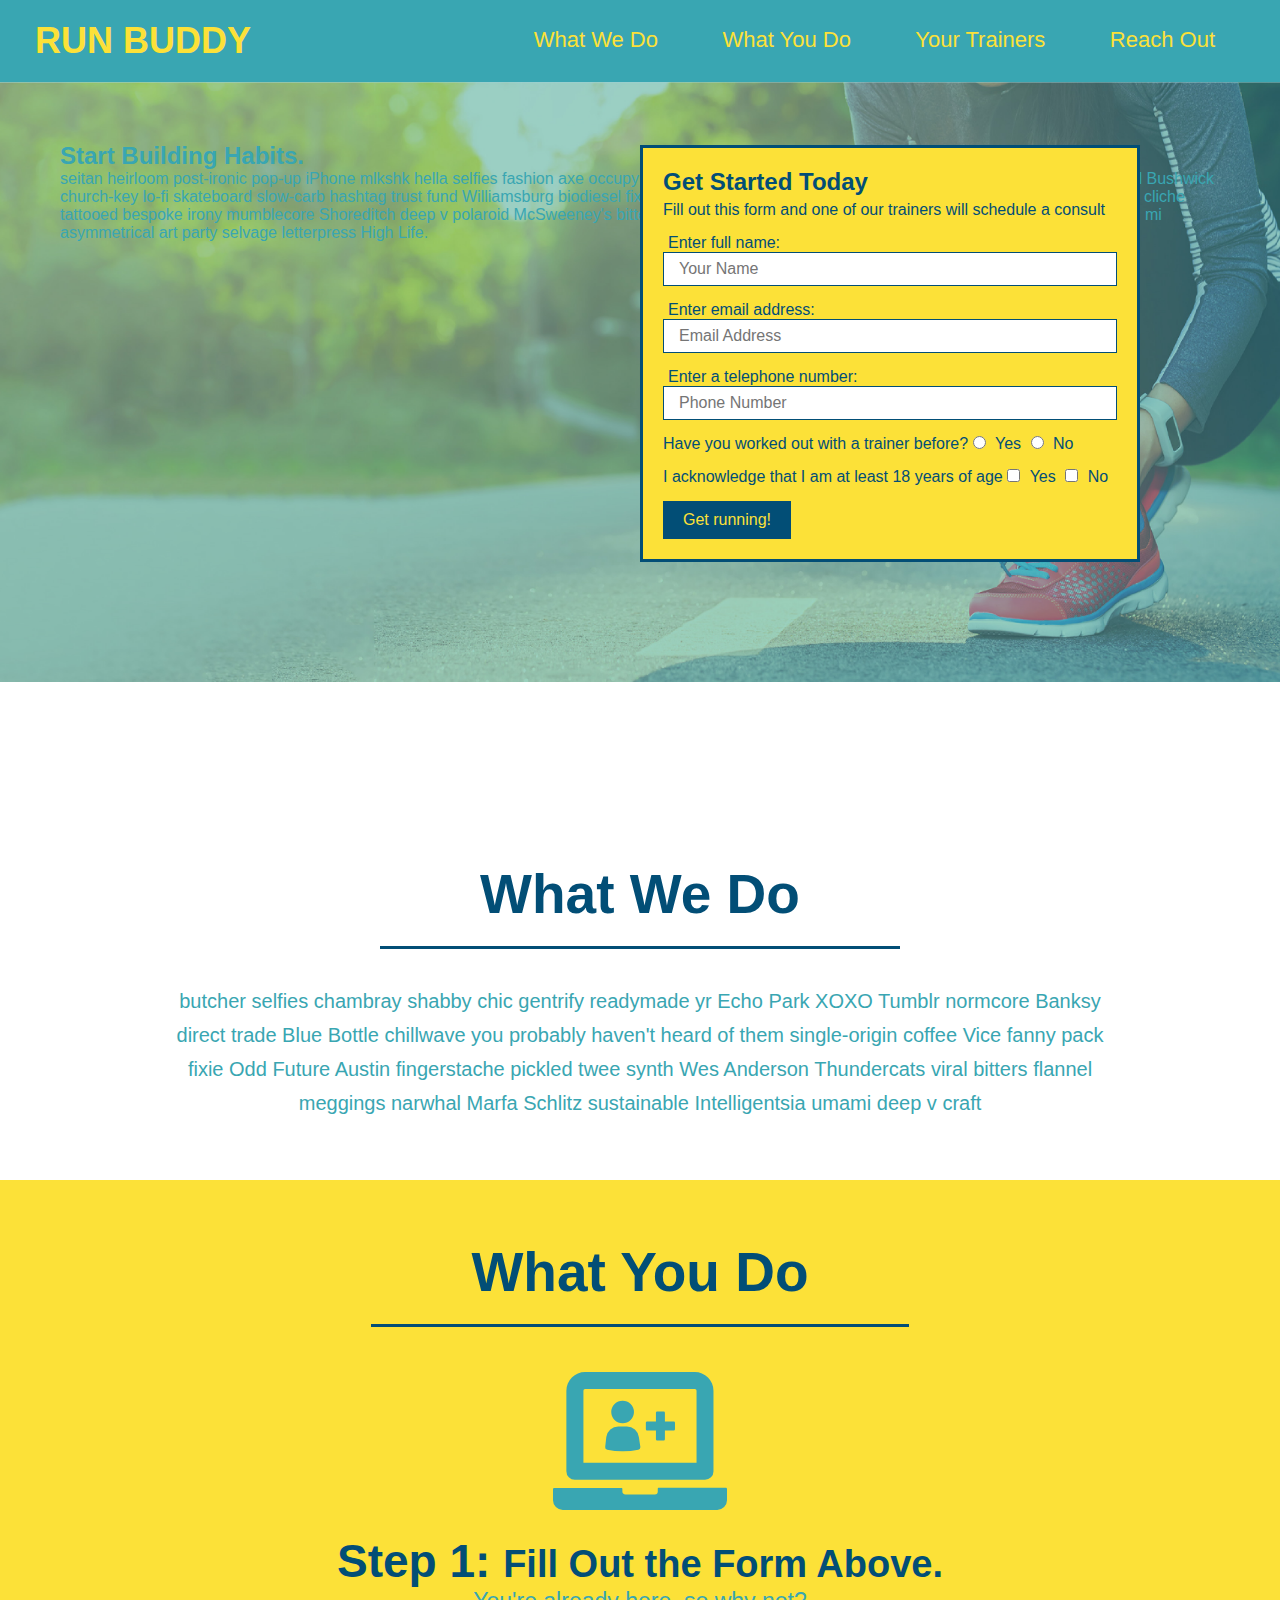
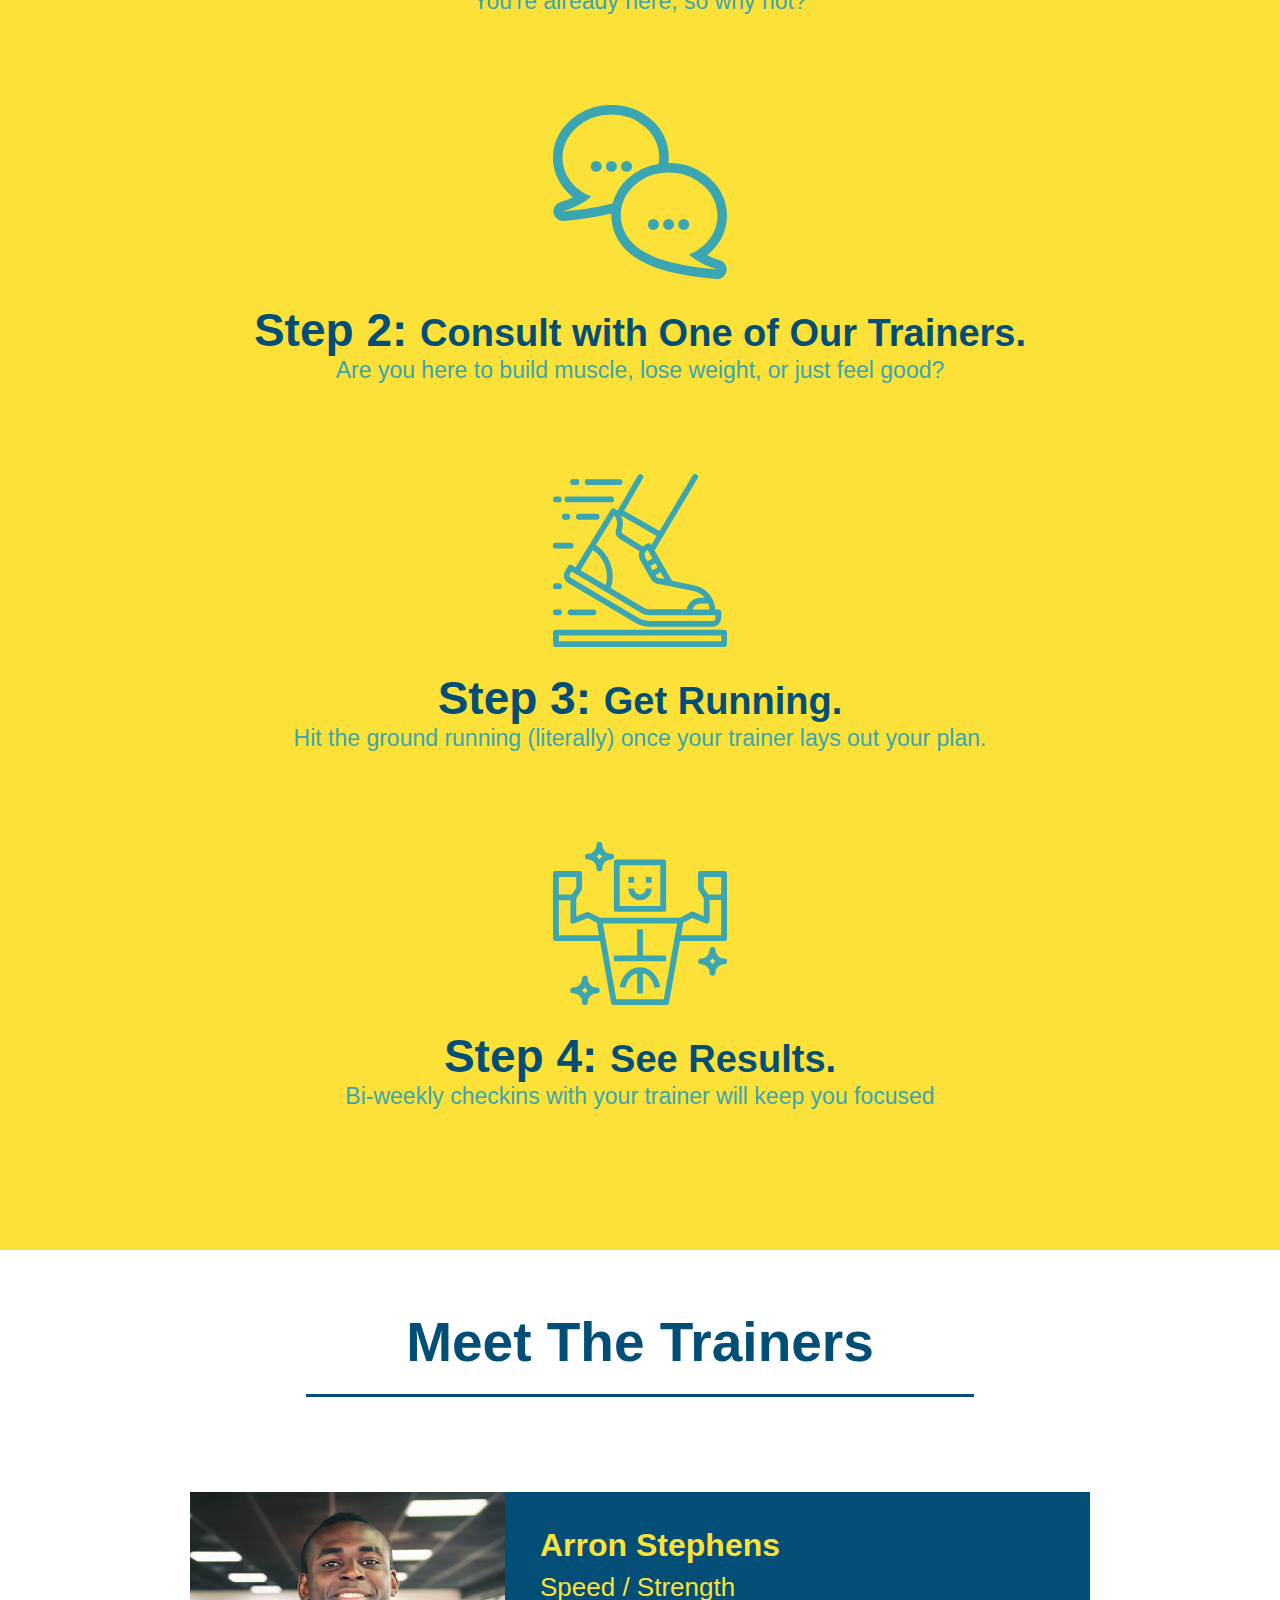
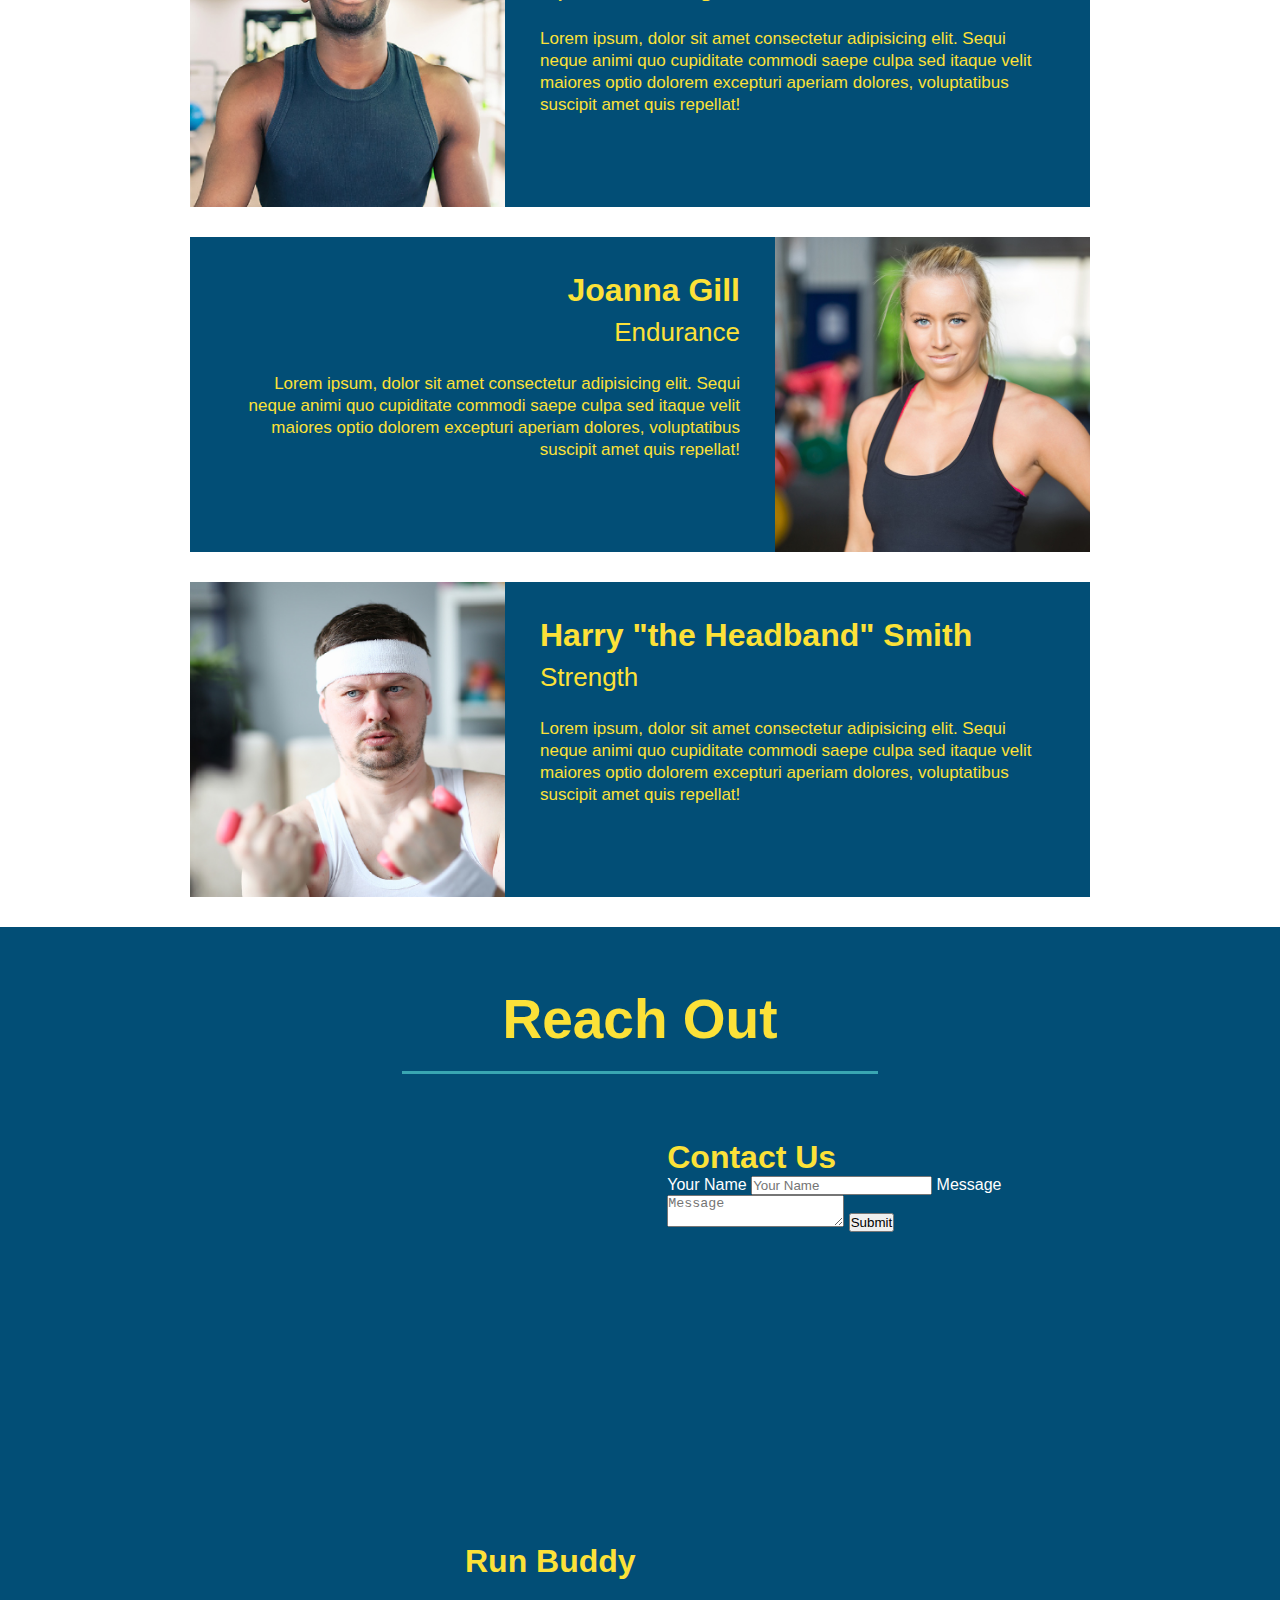
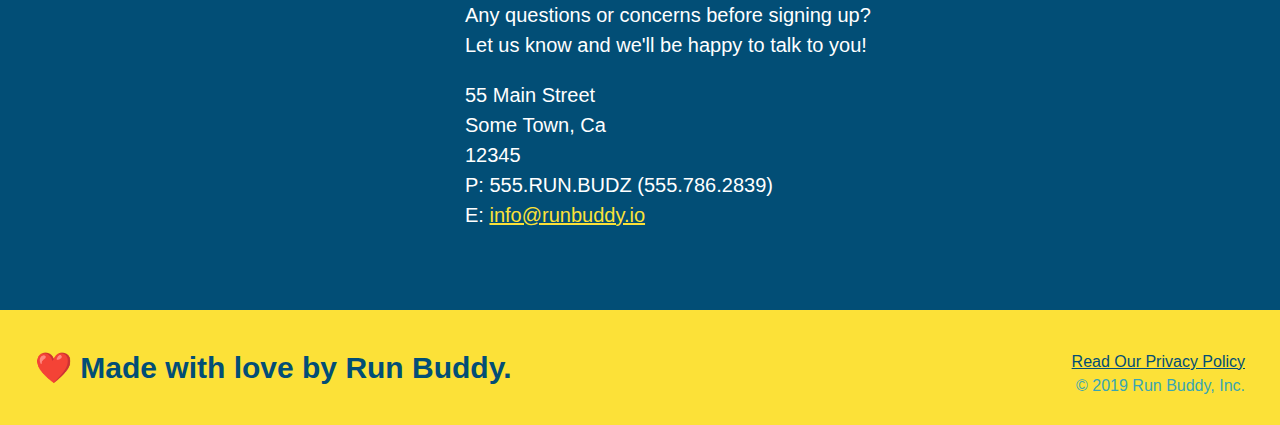
==== index.html @ 93a649d4 "add flexbox to header" ====
<!DOCTYPE html>
<html lang= "en">
    <head>
        <link rel="stylesheet" href="./assets/css/style.css" />
        <meta charset="UTF-8" />
        <title>Run Buddy</title>
    </head>
    <body>
<header>
     <h1>
        <a href="/">RUN BUDDY</a>
    </h1>
    <nav>
        <ul>
            <li>
                <a href="#what-we-do">What We Do</a>
        </li>
        <li>
            <a href="#what-you-do">What You Do</a>
        </li>
        <li>
            <a href="#your-trainers">Your Trainers</a>
        </li>
        <li>
            <a href="#reach-out"> Reach Out</a>
        </li>
    </ul>
 </nav>
</header>
<section class="hero">
  <div class="hero-cta">
    <h2>Start Building Habits.</h2>
    <p>
      seitan heirloom post-ironic pop-up iPhone mlkshk hella selfies fashion axe occupy readymade put a bird on it messenger bag Wes Anderson Schlitz plaid Bushwick church-key lo-fi skateboard slow-carb hashtag trust fund Williamsburg biodiesel fixie farm-to-table 8-bit banjo XOXO Banksy chillwave bicycle rights retro cliche tattooed bespoke irony mumblecore Shoreditch deep v polaroid McSweeney's bitters cray gentrify tofu Marfa you probably haven't heard of them yr banh mi asymmetrical art party selvage letterpress High Life.
    </p>
  </div>
  
    <div class="hero-form">
        <h3> Get Started Today</h3>
        <p> Fill out this form and one of our trainers will schedule a consult</p>
    <form>
        <label for="name">Enter full name:</label>
        <input type="text" placeholder="Your Name" name="name" id="name" class="form-input">

        <label for="email">Enter email address:</label>
        <input type="text" placeholder="Email Address" name="email" id="email" class="form-input">
        
        <label for="phone">Enter a telephone number:</label>
        <input type="text" placeholder="Phone Number" name="phone" id="phone" class="form-input">
        <p>
            Have you worked out with a trainer before?
            <input type="radio" name="trainer-confirm" id="trainer-yes" />
            <label for="trainer-yes">Yes</label>
            <input type="radio" name="trainer-confirm" id="trainer-no" />
            <label for="trainer-no">No</label>
          </p>
          <p>
            I acknowledge that I am at least 18 years of age
            <input type="checkbox" name="years-confirm" id="years-yes" />
            <label for="years-yes">Yes</label>
            <input type="checkbox" name="years-confirm" id="years-no" />
            <label for="years-no">No</label>
          </p>
          <button type="submit">
            Get running!
          </button>
        </form>
      </div>
    </section>


<section>
</section>

<section id="what-we-do" class="intro">
    <h2 class="section-title primary-border">What We Do</h2>
    <p>butcher selfies chambray shabby chic gentrify readymade yr Echo Park XOXO Tumblr normcore Banksy direct trade Blue Bottle chillwave you probably haven't heard of them single-origin coffee Vice fanny pack fixie Odd Future Austin fingerstache pickled twee synth Wes Anderson Thundercats viral bitters flannel meggings narwhal Marfa Schlitz sustainable Intelligentsia umami deep v craft
    </p>
  </section>
  
  <section id="what-you-do" class="steps">
    <h2 class="section-title secondary-border">What You Do</h2>
    <div>
      <img src="./assets/images/step-1.svg" alt="" />
      <h3>Step 1: <span>Fill Out the Form Above.</span></h3>
      <p>You're already here, so why not?</p>
    </div>
  
    <div>
      <img src="./assets/images/step-2.svg" alt="" />
      <h3>Step 2: <span>Consult with One of Our Trainers.</span></h3>
      <p>Are you here to build muscle, lose weight, or just feel good?</p>
    </div>
  
    <div>
      <img src="./assets/images/step-3.svg" alt="" />
      <h3>Step 3: <span>Get Running.</span></h3>
      <p>Hit the ground running (literally) once your trainer lays out your plan.</p>
    </div>
  
    <div>
      <img src="./assets/images/step-4.svg" alt="" />
      <h3>Step 4: <span>See Results.</span></h3>
      <p>Bi-weekly checkins with your trainer will keep you focused</p>
    </div>
  </section>

  <section id="your-trainers" class="trainers">
    <h2 class="section-title primary-border">
         Meet The Trainers
    </h2>
</section>

<article class="trainer">
    <img src="./assets/images/trainer-1.jpg" alt="Arron Stephens in his workout clothes, ready to pump iron" />
    <div class="trainer-bio text-left">
      <h3>Arron Stephens</h3>
      <h4>Speed / Strength</h4>
      <p>Lorem ipsum, dolor sit amet consectetur adipisicing elit. Sequi neque animi quo cupiditate commodi saepe culpa sed itaque velit maiores optio dolorem excepturi aperiam dolores, voluptatibus suscipit amet quis repellat!</p>
    </div>
  </article>

  <article class="trainer">
    <div class="trainer-bio text-right">
      <h3>Joanna Gill</h3>
      <h4>Endurance</h4>
      <p>
        Lorem ipsum, dolor sit amet consectetur adipisicing elit. Sequi neque animi quo cupiditate commodi saepe culpa sed
        itaque velit maiores optio dolorem excepturi aperiam dolores, voluptatibus suscipit amet quis repellat!
      </p>
    </div>
    <img src="./assets/images/trainer-2.jpg" alt="Joanna Gill cooling off after a workout" />
  </article>
  
  <article class="trainer">
    <img src="./assets/images/trainer-3.jpg" alt="Harry Smith wearing a headband and lifting comically small pink weights" />
    <div class="trainer-bio text-left">
      <h3>Harry "the Headband" Smith</h3>
      <h4>Strength</h4>
      <p>
        Lorem ipsum, dolor sit amet consectetur adipisicing elit. Sequi neque animi quo cupiditate commodi saepe culpa sed
        itaque velit maiores optio dolorem excepturi aperiam dolores, voluptatibus suscipit amet quis repellat!
      </p>
    </div>
  </article>

<section id="reach-out" class="contact">
  <h2 class="section-title secondary-border">Reach Out</h2>
  <div class="contact-info">
      <iframe src="https://www.google.com/maps/embed?pb=!1m18!1m12!1m3!1d3224.0740242248753!2d-86.65486668527544!3d36.09168351496026!2m3!1f0!2f0!3f0!3m2!1i1024!2i768!4f13.1!3m3!1m2!1s0x88646c2e762693a3%3A0xc746b5ff20145640!2s105%20British%20Woods%20Dr%2C%20Nashville%2C%20TN%2037217!5e0!3m2!1sen!2sus!4v1644366404662!5m2!1sen!2sus" 
      style="border:0;" 
      allowfullscreen=""
      loading="lazy">>
      </iframe>

      <div class="contact-form">
        <h3>Contact Us</h3>
        <form>
           <label for="contact-name">Your Name</label>
           <input type="text" id="contact-name" placeholder="Your Name" />
      
           <label for="contact-message">Message</label>
           <textarea id="contact-message" placeholder="Message"></textarea>
      
           <button type="submit">Submit</button>
          </form>
      </div>
   
    <div>
      <h3>Run Buddy</h3>
      <p>
        Any questions or concerns before signing up?
        <br />
        Let us know and we'll be happy to talk to you!
      </p>
      <address>
        55 Main Street <br/>
        Some Town, Ca <br/>
        12345<br />
        P: 555.RUN.BUDZ (555.786.2839)<br/>
        E: <a href="mailto:info@runbuddy.io">info@runbuddy.io</a>
      </address>
    </div>
    </div>
</section>

<footer> 
    <h2>❤️ Made with love by Run Buddy. </h2>
        <div>
        <a href="#./privacy-policy.html">Read Our Privacy Policy</a><br />
        &copy; 2019 Run Buddy, Inc.
      </div>
</footer>
</html>
---- assets/css/style.css ----
* {
    margin: 0; 
    padding: 0; 
    box-sizing: border-box; 
}

header {
    padding: 20px 35px; 
    background-color: #39a6b2;
    display: flex;
    justify-content: space-between;
    flex-wrap: wrap;
}

header h1 {
    font-weight: bold;
    margin: 0;
    font-size: 36px;
    color: #fce138;
  }


header a {
    text-decoration: none; 
    color: #fce138;
}

header nav {
   margin: 7px 0;
}

header nav ul li {
    display: inline; 
}

header nav ul li a {
    margin: 0 30px;
    font-weight: lighter; 
    font-size: 22px; 
}

body {
    color: #39a6b2; 
    font-family: Helvetica, Arial, sans-serif;
}

footer {
    background: #fce138; 
    width: 100%; 
    padding: 40px 35px; 
}

footer h2 {
    display: inline; 
    color: #024e76; 
    font-size: 30px; 
    margin: 0;
}

footer div {
    float: right; 
    line-height: 1.5; 
    text-align: right; 
}

footer a {
    color: #024e76; 
}

section {
    padding: 60px;
  }

  .hero {
    background-image: url("../images/hero-bg.jpeg");
    height: 600px;
    background-size: cover;
    background-position: center;
    position: relative;
  }
  

  .hero-form {
    border: 3px solid #024e76;
    background-color: #fce138;
    padding: 20px;
    width: 500px;
    color: #024e76;
    position: absolute;
    bottom: 120px;
    right: 140px;
  }

  .hero-form h3 {
    font-size: 24px;
    margin: 0;
  }
  
  .hero-form p {
    margin: 5px 0 15px 0;
  }
  
  .form-input {
    border: 1px solid #024e76;
    display: block;
    padding: 7px 15px;
    font-size: 16px;
    color: #024e76;
    width: 100%;
    margin-bottom: 15px;
  }

  .hero-form label {
    margin: 0 5px;
  }

  .hero-form button {
    color: #fce138;
    background-color: #024e76;
    border: none;
    padding: 10px 20px;
    font-size: 16px;
  }

  .intro {
    text-align: center;
  }

  .intro p {
    line-height: 1.7;
    color: #39a6b2;
    width: 80%;
    font-size: 20px;
    margin: 0 auto;
  }

  .steps {
    text-align: center;
    background: #fce138;
  }

  
  .primary-border {
    border-color: #fce138;
  }
  
  .contact .secondary-border {
    border-color: #39a6b2;
  }

  .steps div {
    margin-bottom: 80px;
  }
  
  .steps img {
    width: 15%;
    margin: 10px 0;
  }
  
  .steps h3 {
    color: #024e76;
    font-size: 46px;
    margin-top: 10px;
  }
  
  .steps p {
    color: #39a6b2;
    font-size: 23px;
  }

  .steps span {
    font-size: 38px;
  }

  .trainers {
    text-align: center;
  }
  
  .trainer {
    width: 900px;
    margin: 0 auto 30px auto;
    background: #024e76;
    color: #fce138;
    text-align: center; 
    overflow: auto; 
  }  

  .trainer img {
    width: 35%;
    float: left;
    overflow: auto; 
  }
  
  .trainer-bio {
    padding: 35px;
    float: left;
    width: 65%;
    overflow: auto; 
  }
  .text-left {
    text-align: left;
  }
  
  .text-right {
    text-align: right;
  }
  .trainer-bio h3 {
    font-size: 32px;
    margin-bottom: 8px;
  }
  
  .trainer-bio h4 {
    font-weight: lighter;
    font-size: 26px;
    margin-bottom: 25px;
  }
  
  .trainer-bio p {
    font-size: 17px;
    line-height: 1.3;
  }

  .section-title {
    font-size: 55px;
    display: inline-block;
    padding: 0 100px 20px 100px;
    border-bottom: 3px solid;
    margin-bottom: 35px;
    color: #024e76;
  }

  .contact {
    text-align: center;
    background: #024e76;
  }
  .contact h2 {
    color: #fce138;
  }

  .contact-info iframe {
    width: 400px; 
    height: 400px; 
  }

  .contact-info div {
    width: 410px;
    display: inline-block;
    vertical-align: top;
    text-align: left;
    margin: 30px 0 0 60px;
    color: white;
  }

  .contact-info h3 {
    color: #fce138;
    font-size: 32px;
  }
  
  .contact-info p, .contact-info address {
    margin: 20px 0;
    line-height: 1.5;
    font-size: 20px;
    font-style: normal;
  }
  .contact-info a {
    color: #fce138;
  }
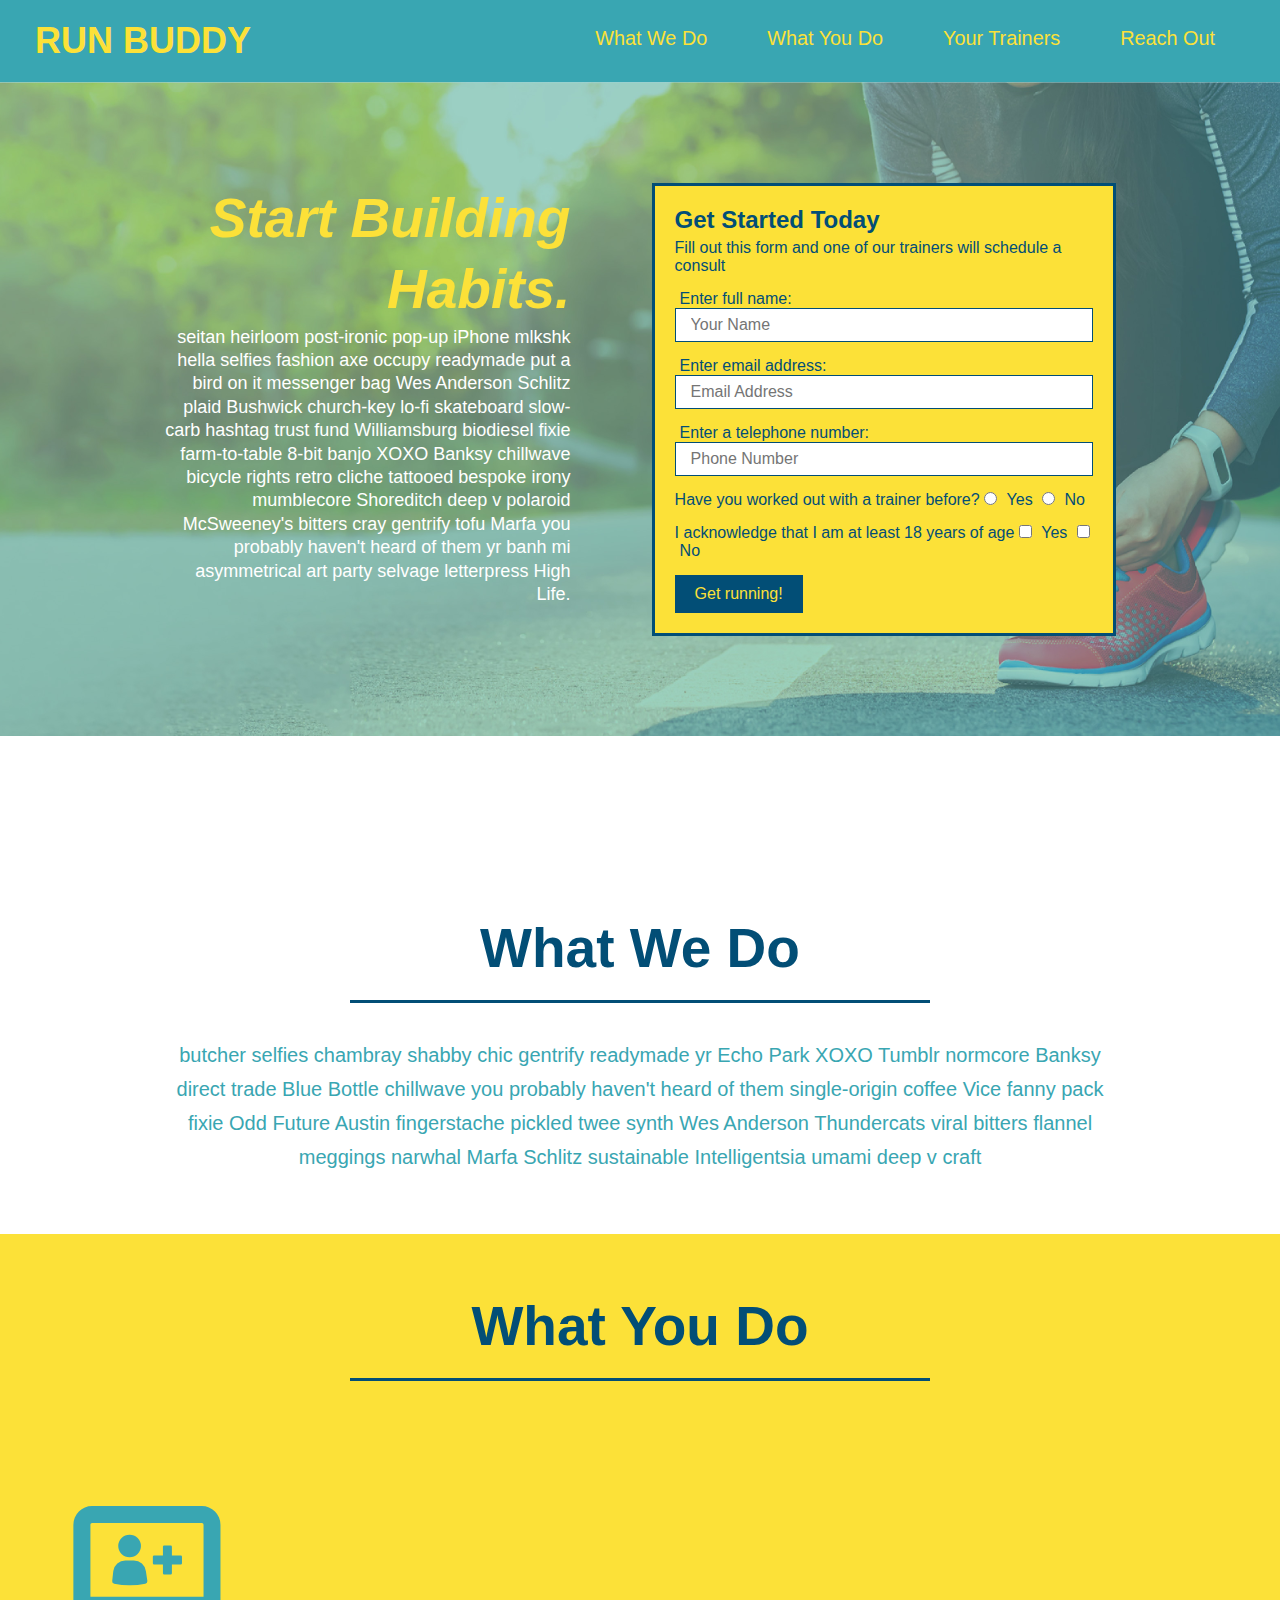
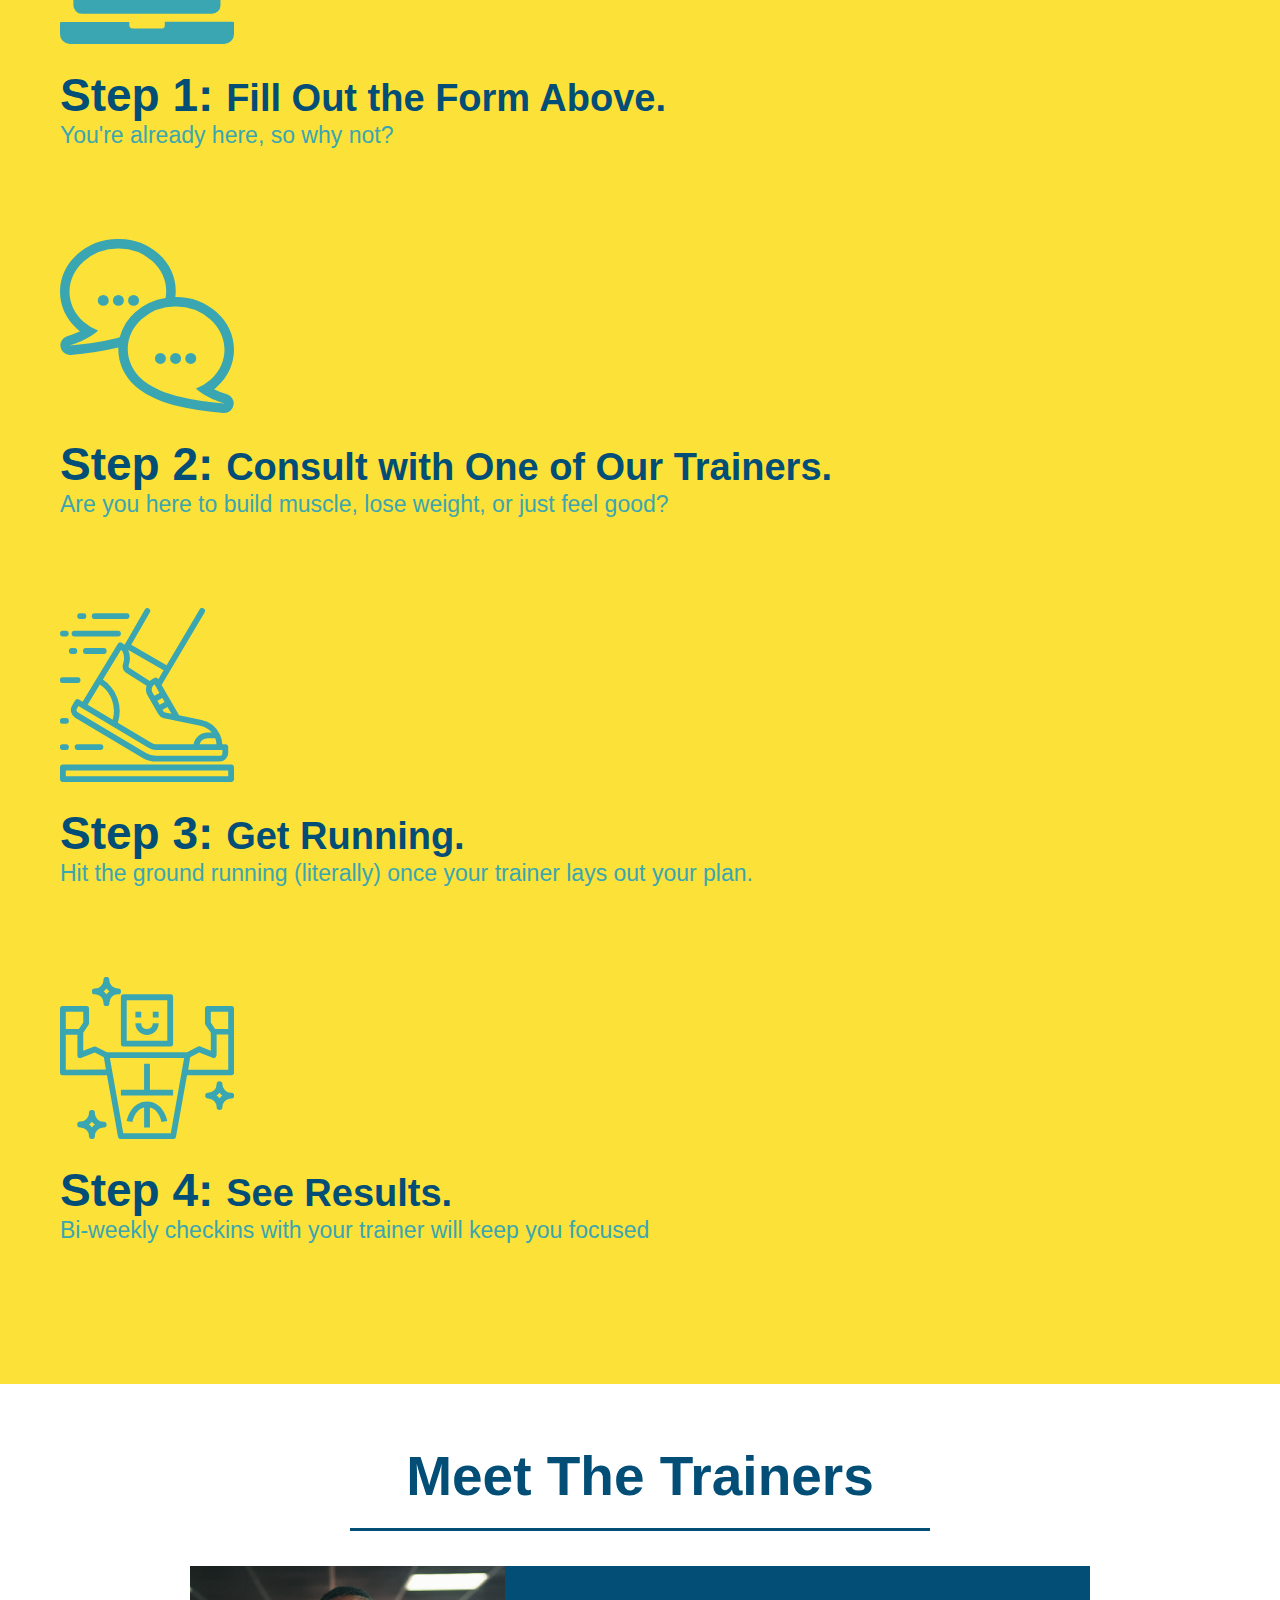
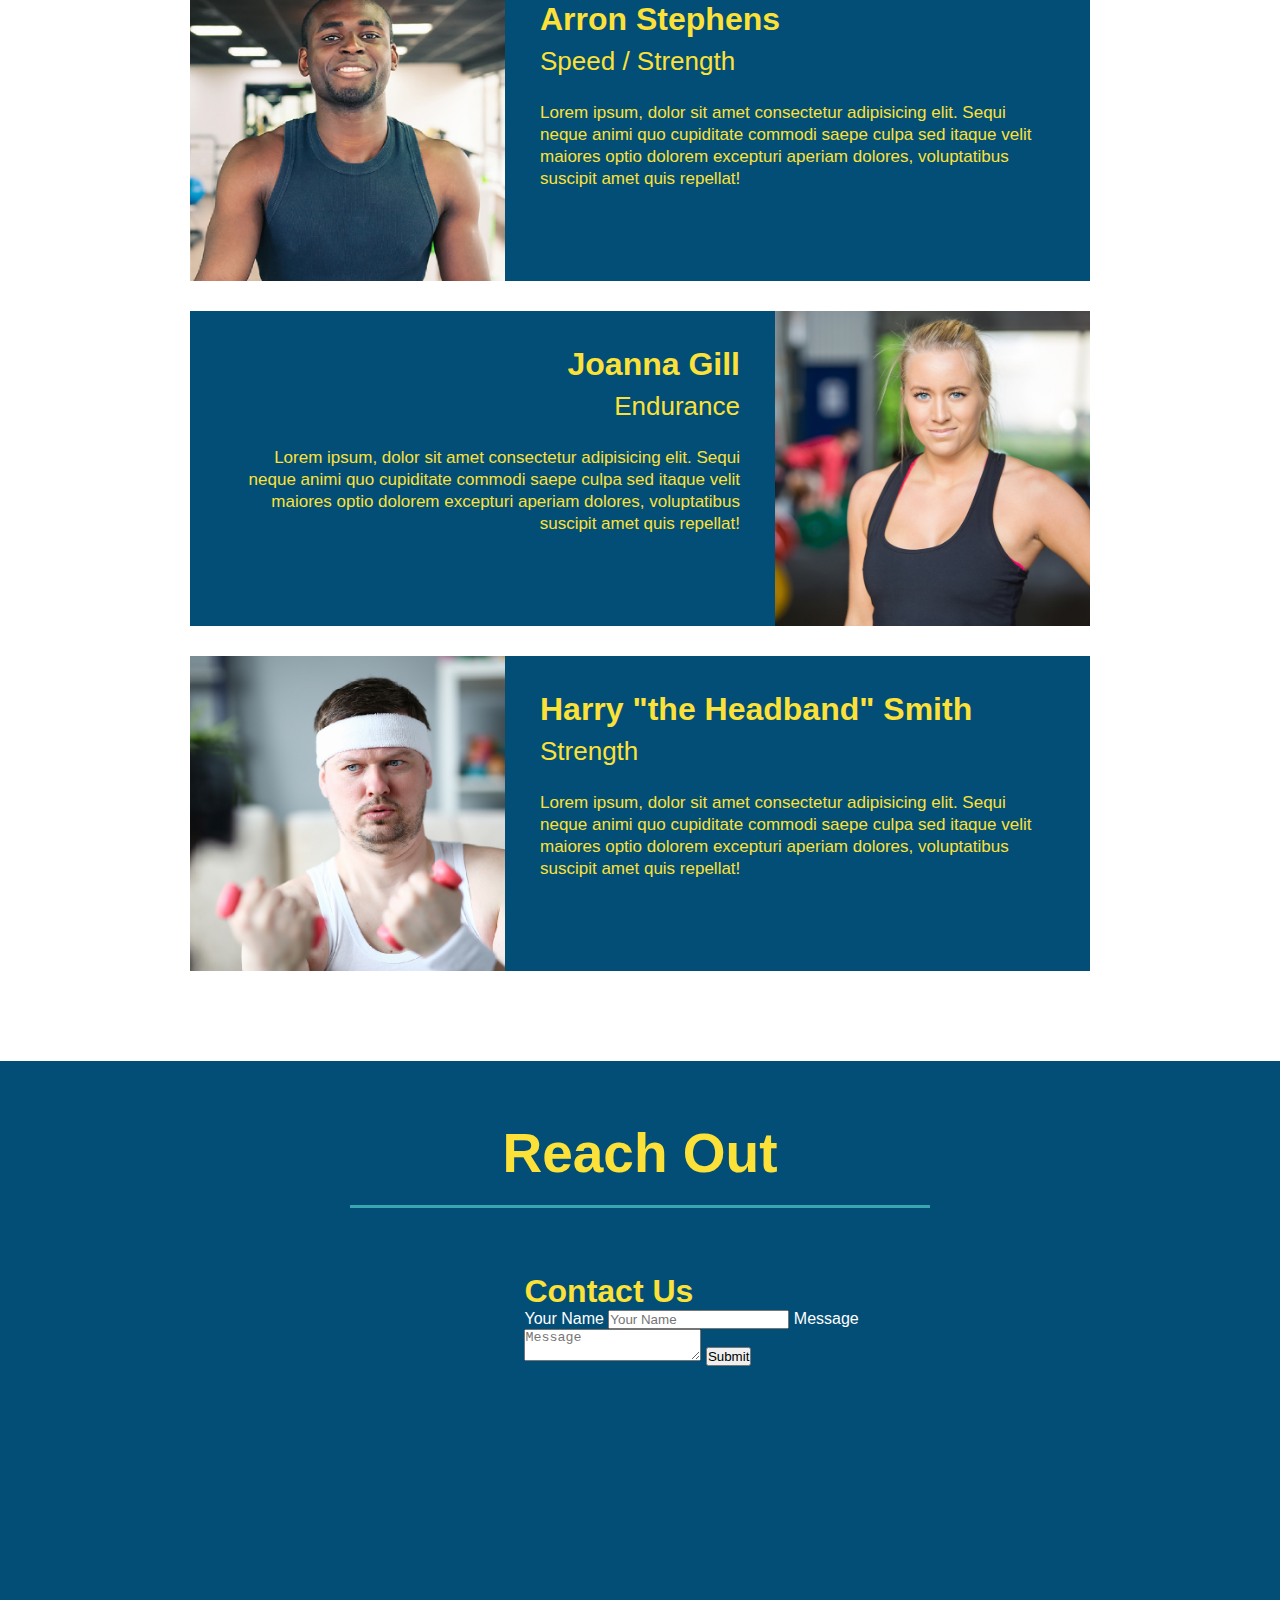
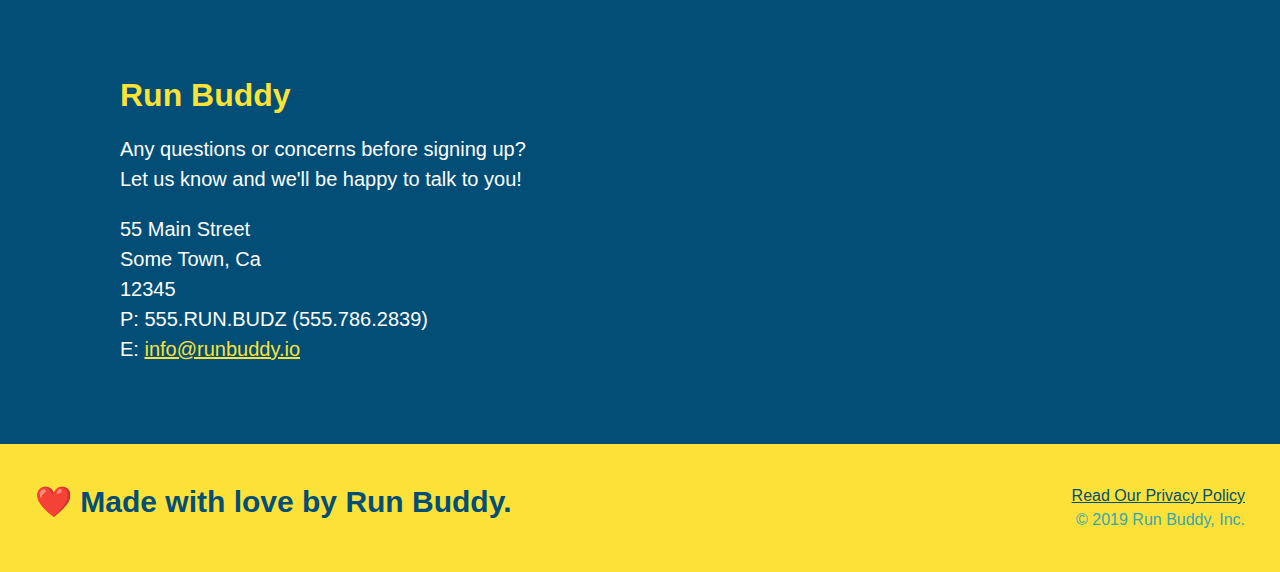
==== commit 9dd39ce0: "centered titles" ====
--- a/index.html
+++ b/index.html
@@ -73,13 +73,22 @@
 </section>
 
 <section id="what-we-do" class="intro">
+  <div class="flex-row">
     <h2 class="section-title primary-border">What We Do</h2>
-    <p>butcher selfies chambray shabby chic gentrify readymade yr Echo Park XOXO Tumblr normcore Banksy direct trade Blue Bottle chillwave you probably haven't heard of them single-origin coffee Vice fanny pack fixie Odd Future Austin fingerstache pickled twee synth Wes Anderson Thundercats viral bitters flannel meggings narwhal Marfa Schlitz sustainable Intelligentsia umami deep v craft
-    </p>
-  </section>
+  </div>
+
+    <div class="flex-row">
+      <p>
+        butcher selfies chambray shabby chic gentrify readymade yr Echo Park XOXO Tumblr normcore Banksy direct trade Blue Bottle chillwave you probably haven't heard of them single-origin coffee Vice fanny pack fixie Odd Future Austin fingerstache pickled twee synth Wes Anderson Thundercats viral bitters flannel meggings narwhal Marfa Schlitz sustainable Intelligentsia umami deep v craft
+      </p>
+    </div>
+</section>
   
   <section id="what-you-do" class="steps">
+    <div class="flex-row">
     <h2 class="section-title secondary-border">What You Do</h2>
+    </div>
+
     <div>
       <img src="./assets/images/step-1.svg" alt="" />
       <h3>Step 1: <span>Fill Out the Form Above.</span></h3>
@@ -106,53 +115,59 @@
   </section>
 
   <section id="your-trainers" class="trainers">
+    <div class="flex-row">
     <h2 class="section-title primary-border">
          Meet The Trainers
-    </h2>
-</section>
-
-<article class="trainer">
-    <img src="./assets/images/trainer-1.jpg" alt="Arron Stephens in his workout clothes, ready to pump iron" />
-    <div class="trainer-bio text-left">
-      <h3>Arron Stephens</h3>
-      <h4>Speed / Strength</h4>
-      <p>Lorem ipsum, dolor sit amet consectetur adipisicing elit. Sequi neque animi quo cupiditate commodi saepe culpa sed itaque velit maiores optio dolorem excepturi aperiam dolores, voluptatibus suscipit amet quis repellat!</p>
-    </div>
-  </article>
+      </h2>
+  </div>
+
 
   <article class="trainer">
-    <div class="trainer-bio text-right">
-      <h3>Joanna Gill</h3>
-      <h4>Endurance</h4>
-      <p>
-        Lorem ipsum, dolor sit amet consectetur adipisicing elit. Sequi neque animi quo cupiditate commodi saepe culpa sed
-        itaque velit maiores optio dolorem excepturi aperiam dolores, voluptatibus suscipit amet quis repellat!
-      </p>
-    </div>
-    <img src="./assets/images/trainer-2.jpg" alt="Joanna Gill cooling off after a workout" />
-  </article>
-  
-  <article class="trainer">
-    <img src="./assets/images/trainer-3.jpg" alt="Harry Smith wearing a headband and lifting comically small pink weights" />
-    <div class="trainer-bio text-left">
-      <h3>Harry "the Headband" Smith</h3>
-      <h4>Strength</h4>
-      <p>
-        Lorem ipsum, dolor sit amet consectetur adipisicing elit. Sequi neque animi quo cupiditate commodi saepe culpa sed
-        itaque velit maiores optio dolorem excepturi aperiam dolores, voluptatibus suscipit amet quis repellat!
-      </p>
-    </div>
-  </article>
+      <img src="./assets/images/trainer-1.jpg" alt="Arron Stephens in his workout clothes, ready to pump iron" />
+      <div class="trainer-bio text-left">
+        <h3>Arron Stephens</h3>
+        <h4>Speed / Strength</h4>
+        <p>Lorem ipsum, dolor sit amet consectetur adipisicing elit. Sequi neque animi quo cupiditate commodi saepe culpa sed itaque velit maiores optio dolorem excepturi aperiam dolores, voluptatibus suscipit amet quis repellat!</p>
+      </div>
+    </article>
+
+    <article class="trainer">
+      <div class="trainer-bio text-right">
+        <h3>Joanna Gill</h3>
+        <h4>Endurance</h4>
+        <p>
+          Lorem ipsum, dolor sit amet consectetur adipisicing elit. Sequi neque animi quo cupiditate commodi saepe culpa sed
+          itaque velit maiores optio dolorem excepturi aperiam dolores, voluptatibus suscipit amet quis repellat!
+        </p>
+      </div>
+      <img src="./assets/images/trainer-2.jpg" alt="Joanna Gill cooling off after a workout" />
+    </article>
+  
+    <article class="trainer">
+      <img src="./assets/images/trainer-3.jpg" alt="Harry Smith wearing a headband and lifting comically small pink weights" />
+      <div class="trainer-bio text-left">
+        <h3>Harry "the Headband" Smith</h3>
+        <h4>Strength</h4>
+        <p>
+          Lorem ipsum, dolor sit amet consectetur adipisicing elit. Sequi neque animi quo cupiditate commodi saepe culpa sed
+          itaque velit maiores optio dolorem excepturi aperiam dolores, voluptatibus suscipit amet quis repellat!
+        </p>
+      </div>
+      </article>
+  </section>
 
 <section id="reach-out" class="contact">
-  <h2 class="section-title secondary-border">Reach Out</h2>
-  <div class="contact-info">
-      <iframe src="https://www.google.com/maps/embed?pb=!1m18!1m12!1m3!1d3224.0740242248753!2d-86.65486668527544!3d36.09168351496026!2m3!1f0!2f0!3f0!3m2!1i1024!2i768!4f13.1!3m3!1m2!1s0x88646c2e762693a3%3A0xc746b5ff20145640!2s105%20British%20Woods%20Dr%2C%20Nashville%2C%20TN%2037217!5e0!3m2!1sen!2sus!4v1644366404662!5m2!1sen!2sus" 
-      style="border:0;" 
-      allowfullscreen=""
-      loading="lazy">>
-      </iframe>
-
+  <div class="flex-row">
+      <h2 class="section-title secondary-border">Reach Out</h2>
+  </div>
+
+      <div class="contact-info">
+        <iframe src="https://www.google.com/maps/embed?pb=!1m18!1m12!1m3!1d3224.0740242248753!2d-86.65486668527544!3d36.09168351496026!2m3!1f0!2f0!3f0!3m2!1i1024!2i768!4f13.1!3m3!1m2!1s0x88646c2e762693a3%3A0xc746b5ff20145640!2s105%20British%20Woods%20Dr%2C%20Nashville%2C%20TN%2037217!5e0!3m2!1sen!2sus!4v1644366404662!5m2!1sen!2sus" 
+        style="border:0;" 
+        allowfullscreen=""
+        loading="lazy">>
+        </iframe>
+  
       <div class="contact-form">
         <h3>Contact Us</h3>
         <form>
--- a/assets/css/style.css
+++ b/assets/css/style.css
@@ -2,6 +2,10 @@
     margin: 0; 
     padding: 0; 
     box-sizing: border-box; 
+}
+
+.flex-row {
+  display: flex;
 }
 
 header {
@@ -29,14 +33,22 @@
    margin: 7px 0;
 }
 
+  header nav ul {
+    display: flex;
+    flex-wrap: wrap;
+    justify-content: space-between;
+    align-items: center;
+    list-style: none;
+  }
+
 header nav ul li {
     display: inline; 
 }
 
 header nav ul li a {
     margin: 0 30px;
-    font-weight: lighter; 
-    font-size: 22px; 
+    font-weight: lighter;
+    font-size: 1.55vw;
 }
 
 body {
@@ -48,17 +60,18 @@
     background: #fce138; 
     width: 100%; 
     padding: 40px 35px; 
+    display: flex; 
+    justify-content: space-between;
+    flex-wrap: wrap;
 }
 
 footer h2 {
-    display: inline; 
     color: #024e76; 
     font-size: 30px; 
     margin: 0;
 }
 
 footer div {
-    float: right; 
     line-height: 1.5; 
     text-align: right; 
 }
@@ -73,10 +86,11 @@
 
   .hero {
     background-image: url("../images/hero-bg.jpeg");
-    height: 600px;
     background-size: cover;
     background-position: center;
-    position: relative;
+    display: flex; 
+    justify-content: center; 
+    flex-wrap: wrap; 
   }
   
 
@@ -84,11 +98,9 @@
     border: 3px solid #024e76;
     background-color: #fce138;
     padding: 20px;
-    width: 500px;
-    color: #024e76;
-    position: absolute;
-    bottom: 120px;
-    right: 140px;
+    color: #024e76;
+    width: 40%; 
+    margin: 3.5%; 
   }
 
   .hero-form h3 {
@@ -99,6 +111,22 @@
   .hero-form p {
     margin: 5px 0 15px 0;
   }
+
+  .hero-cta {
+    width: 35%;
+    text-align: right;
+    margin: 3.5%;
+    color: #fff;
+    font-size: 18px;
+    line-height: 1.3;
+  }
+
+  .hero-cta h2 {
+    font-style: italic;
+    font-size: 55px;
+    color: #fce138;
+  }
+
   
   .form-input {
     border: 1px solid #024e76;
@@ -120,10 +148,6 @@
     border: none;
     padding: 10px 20px;
     font-size: 16px;
-  }
-
-  .intro {
-    text-align: center;
   }
 
   .intro p {
@@ -132,10 +156,10 @@
     width: 80%;
     font-size: 20px;
     margin: 0 auto;
+    text-align: center; 
   }
 
   .steps {
-    text-align: center;
     background: #fce138;
   }
 
@@ -173,7 +197,6 @@
   }
 
   .trainers {
-    text-align: center;
   }
   
   .trainer {
@@ -222,17 +245,18 @@
 
   .section-title {
     font-size: 55px;
-    display: inline-block;
-    padding: 0 100px 20px 100px;
     border-bottom: 3px solid;
-    margin-bottom: 35px;
-    color: #024e76;
+    color: #024e76;
+    padding-bottom: 20px; 
+    text-align: center; 
+    margin: 0 auto 35px auto; 
+    width: 50%; 
   }
 
   .contact {
-    text-align: center;
     background: #024e76;
   }
+
   .contact h2 {
     color: #fce138;
   }
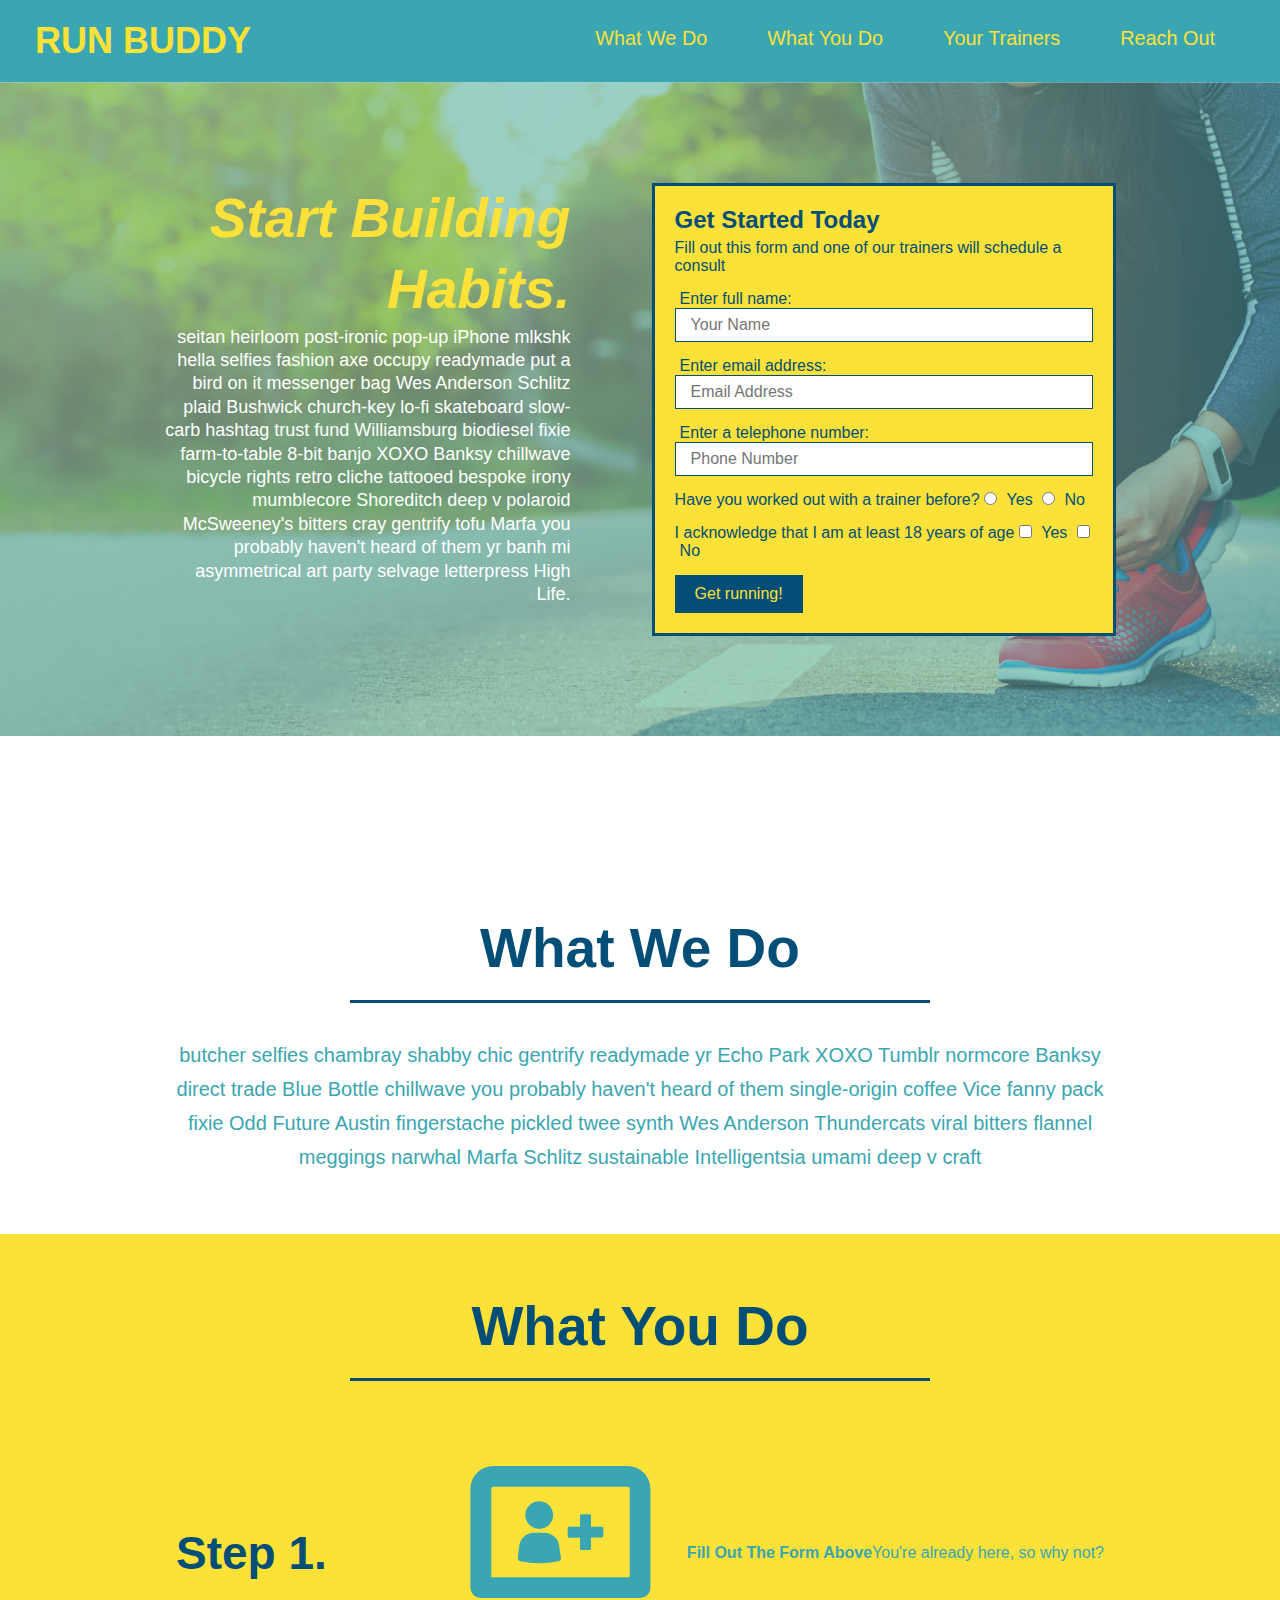
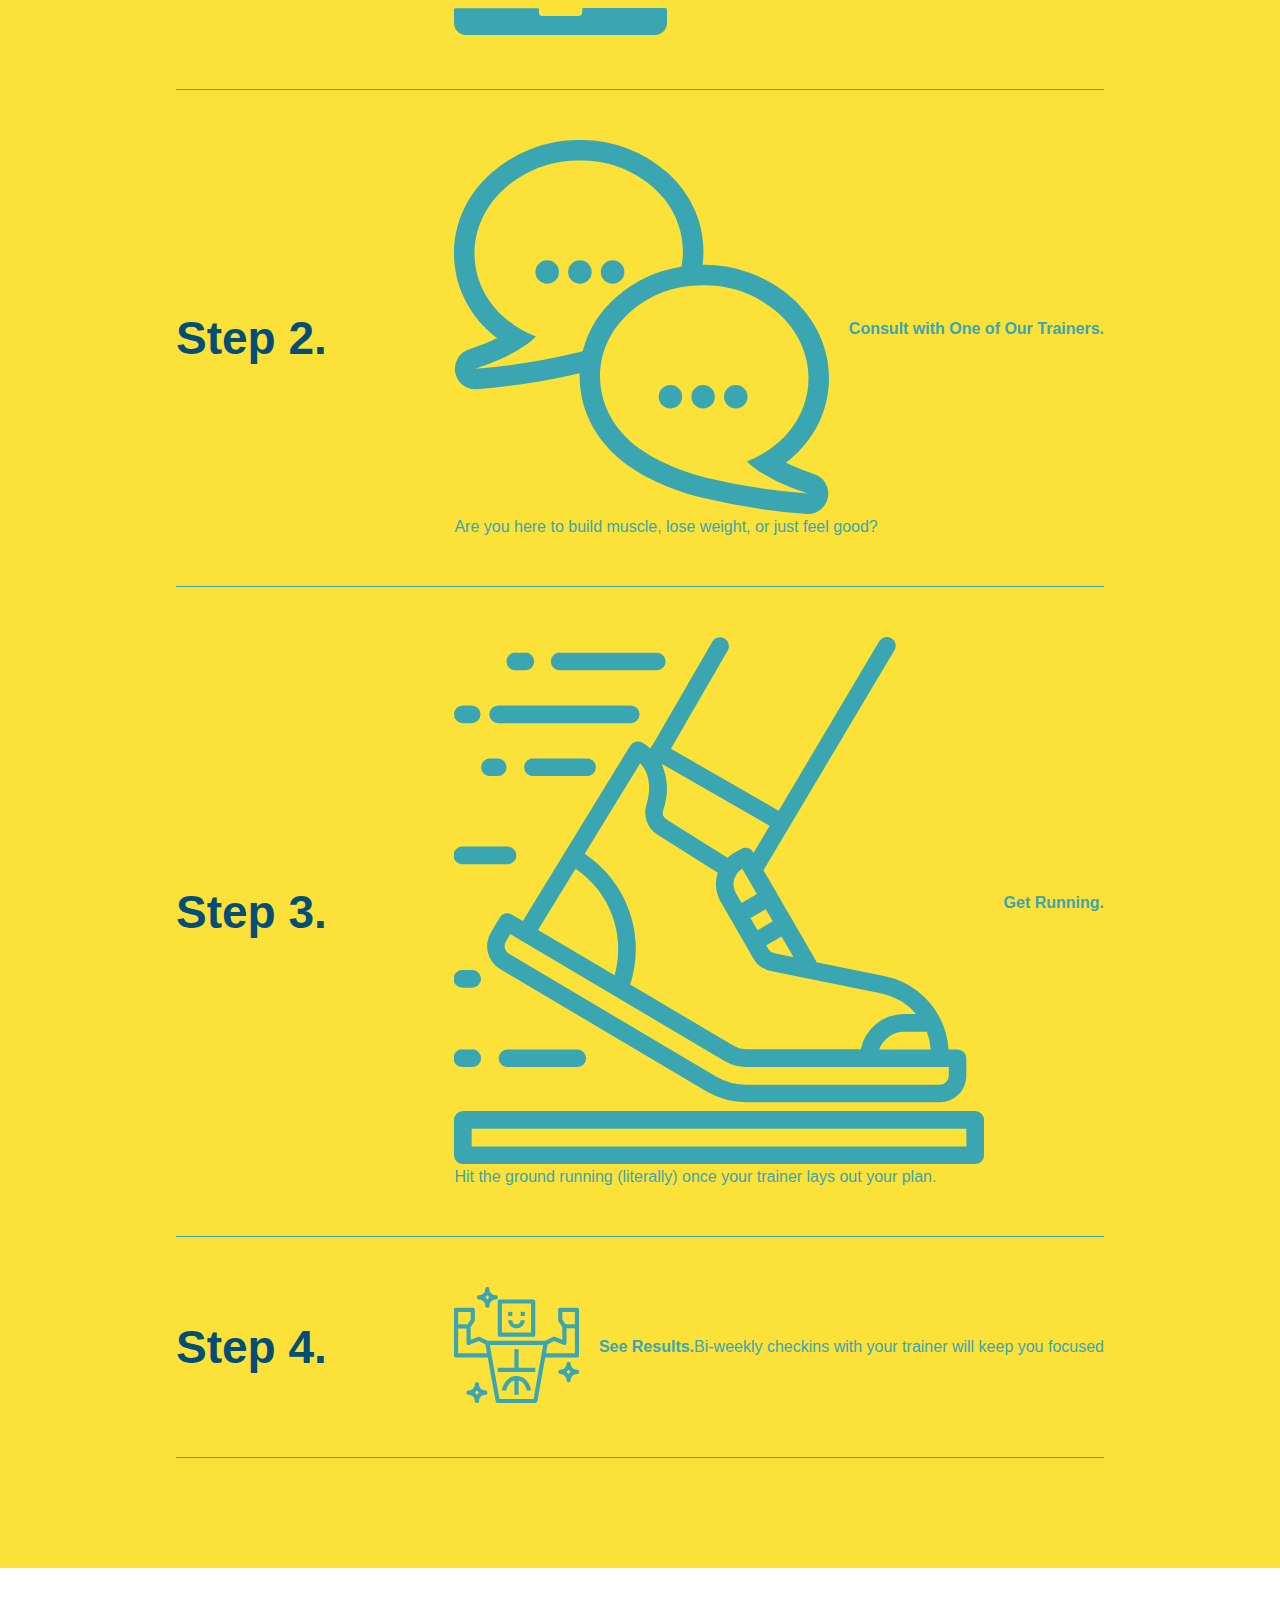
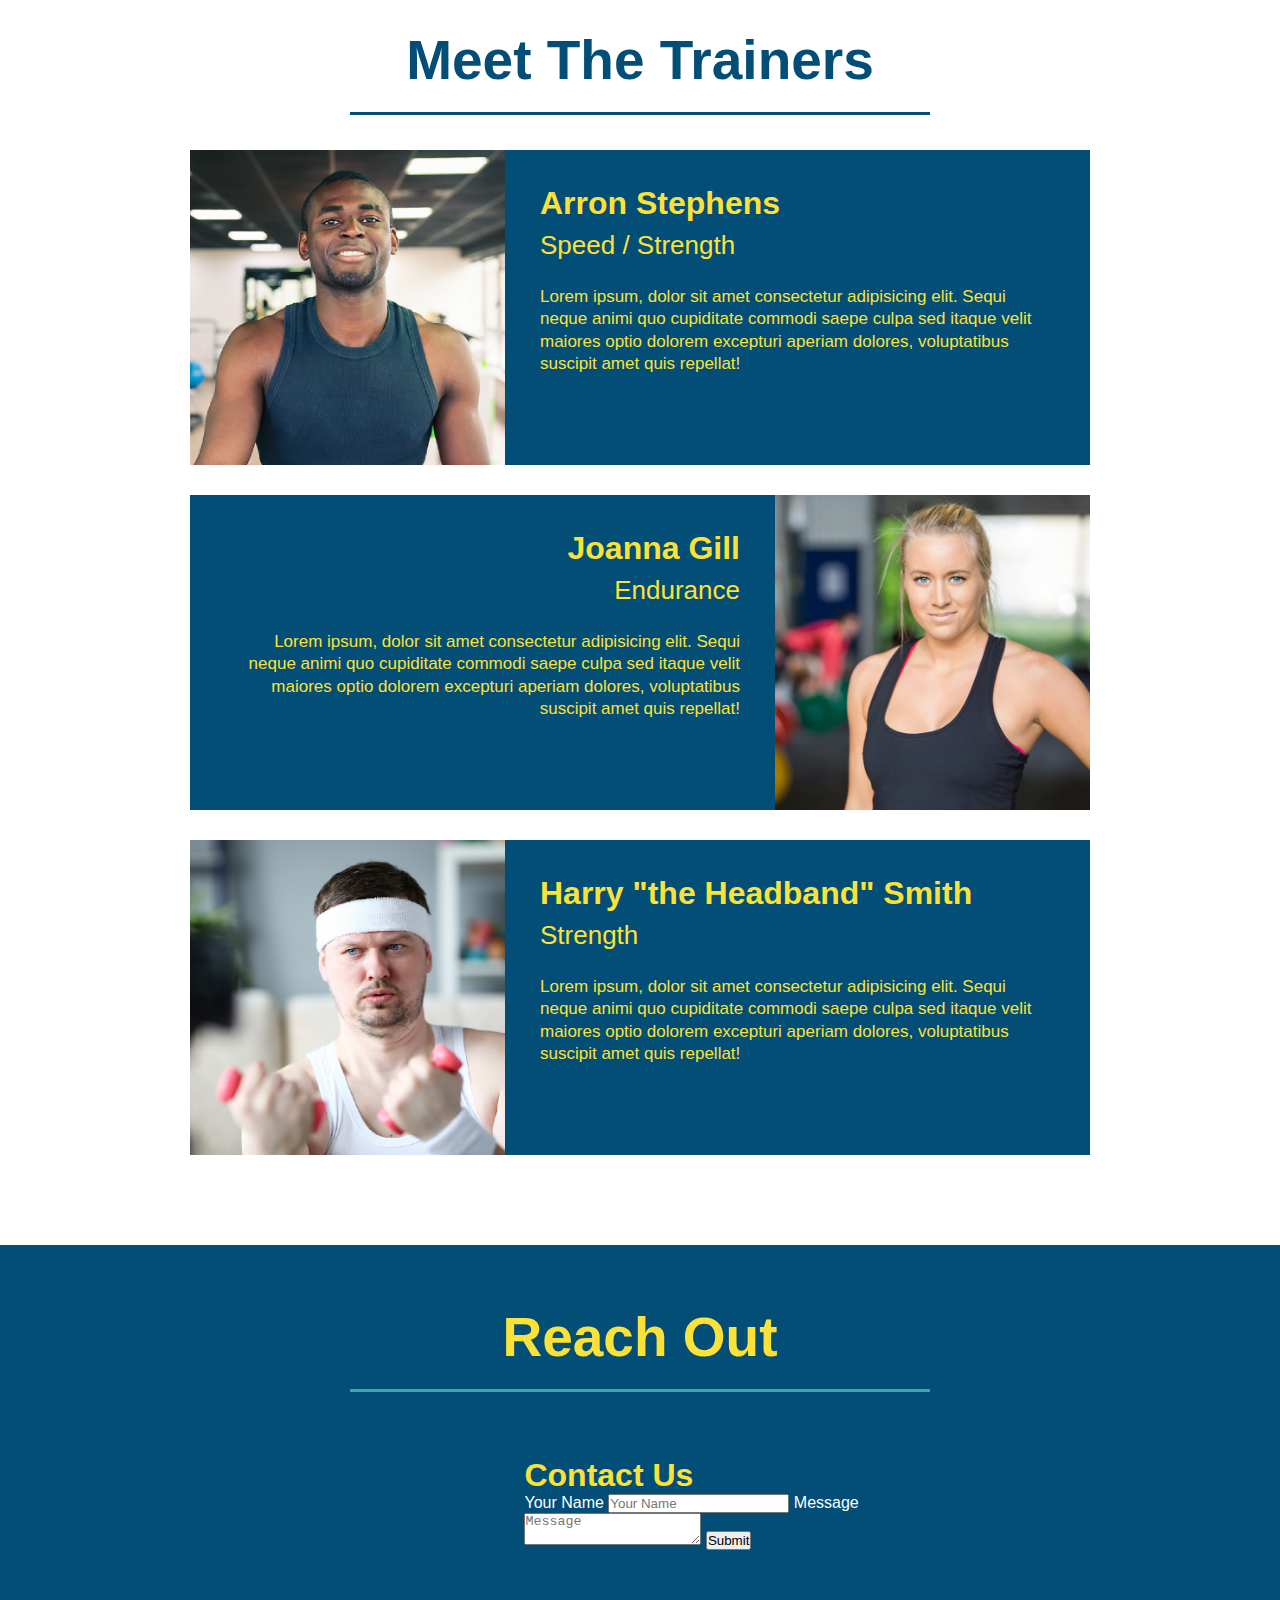
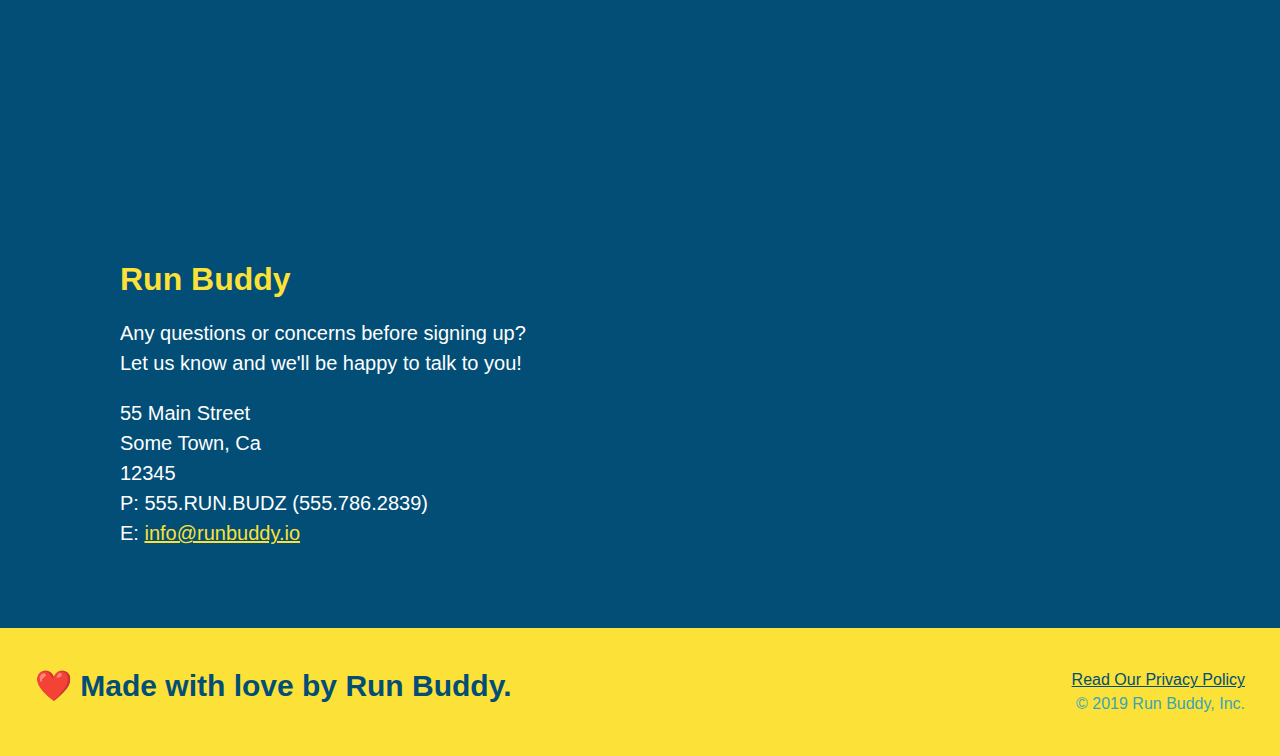
==== commit 630a2c73: "add flexbox to the steps" ====
--- a/index.html
+++ b/index.html
@@ -89,30 +89,55 @@
     <h2 class="section-title secondary-border">What You Do</h2>
     </div>
 
-    <div>
-      <img src="./assets/images/step-1.svg" alt="" />
-      <h3>Step 1: <span>Fill Out the Form Above.</span></h3>
-      <p>You're already here, so why not?</p>
-    </div>
-  
-    <div>
-      <img src="./assets/images/step-2.svg" alt="" />
-      <h3>Step 2: <span>Consult with One of Our Trainers.</span></h3>
-      <p>Are you here to build muscle, lose weight, or just feel good?</p>
-    </div>
-  
-    <div>
-      <img src="./assets/images/step-3.svg" alt="" />
-      <h3>Step 3: <span>Get Running.</span></h3>
-      <p>Hit the ground running (literally) once your trainer lays out your plan.</p>
-    </div>
-  
-    <div>
+   <div class="step">
+      <h3>Step 1.</h3>
+      <div class="step-info">
+        <div class="step-img">
+          <img src="./assets/images/step-1.svg" alt="" />
+      </div>
+        <h4>Fill Out The Form Above</h4>
+          <p>You're already here, so why not?</p>
+        </div>  
+      </div>
+    </div>
+  
+    <div class="step">
+      <h3>Step 2.</h3>
+      <div class="step-info">
+        <div class="step-img">   
+        <img src="./assets/images/step-2.svg" alt="" />
+      </div>
+        <h4>Consult with One of Our Trainers.</h4>
+          <p>Are you here to build muscle, lose weight, or just feel good?</p>
+      </div>
+    </div>
+  </div>
+    
+  
+  <div class="step">
+    <h3>Step 3.</h3>
+    <div class="step-info">
+      <div class="step-img">
+        <img src="./assets/images/step-3.svg" alt="" />
+      </div>
+      <h4>Get Running.</h4>
+        <p>Hit the ground running (literally) once your trainer lays out your plan.</p>
+    </div>  
+  </div>
+</div>
+
+<div class="step">
+  <h3>Step 4.</h3>
+  <div class="step-info">
+    <div class="step-img">
       <img src="./assets/images/step-4.svg" alt="" />
-      <h3>Step 4: <span>See Results.</span></h3>
-      <p>Bi-weekly checkins with your trainer will keep you focused</p>
-    </div>
-  </section>
+    </div>
+      <h4>See Results.</h4>
+       <p>Bi-weekly checkins with your trainer will keep you focused</p>
+      </div>
+    </div>
+  </div>
+</section>
 
   <section id="your-trainers" class="trainers">
     <div class="flex-row">
--- a/assets/css/style.css
+++ b/assets/css/style.css
@@ -163,6 +163,16 @@
     background: #fce138;
   }
 
+  .step {
+    margin: 50px auto;
+    padding-bottom: 50px;
+    width: 80%;
+    border-bottom: 1px solid #39a6b2;
+    display: flex;
+    flex-wrap: wrap;
+    align-items: center;
+    justify-content: space-between;
+  }
   
   .primary-border {
     border-color: #fce138;
@@ -171,30 +181,46 @@
   .contact .secondary-border {
     border-color: #39a6b2;
   }
-
-  .steps div {
-    margin-bottom: 80px;
-  }
-  
-  .steps img {
-    width: 15%;
-    margin: 10px 0;
-  }
-  
-  .steps h3 {
+  
+  .step h3 {
     color: #024e76;
     font-size: 46px;
-    margin-top: 10px;
-  }
-  
-  .steps p {
+    flex: 1 30%; 
+  }
+  
+  .step-text p {
     color: #39a6b2;
-    font-size: 23px;
-  }
-
-  .steps span {
-    font-size: 38px;
-  }
+    font-size: 18px;
+  }
+
+  .step-info {
+    flex: 2 70%;
+    display: flex;
+    flex-wrap: wrap;
+    align-items: center;
+  }
+
+  .step-text h4 {
+    font-size: 26px;
+    line-height: 1.5;
+    color: #024e76;
+
+  }
+  
+  .step-img {
+    flex: 1 12%;
+    margin-right: 20px;
+  }
+
+  .step-text {
+    flex: 12;
+  }
+
+  .step-img img {
+    max-width: 100%;
+  }
+
+
 
   .trainers {
   }
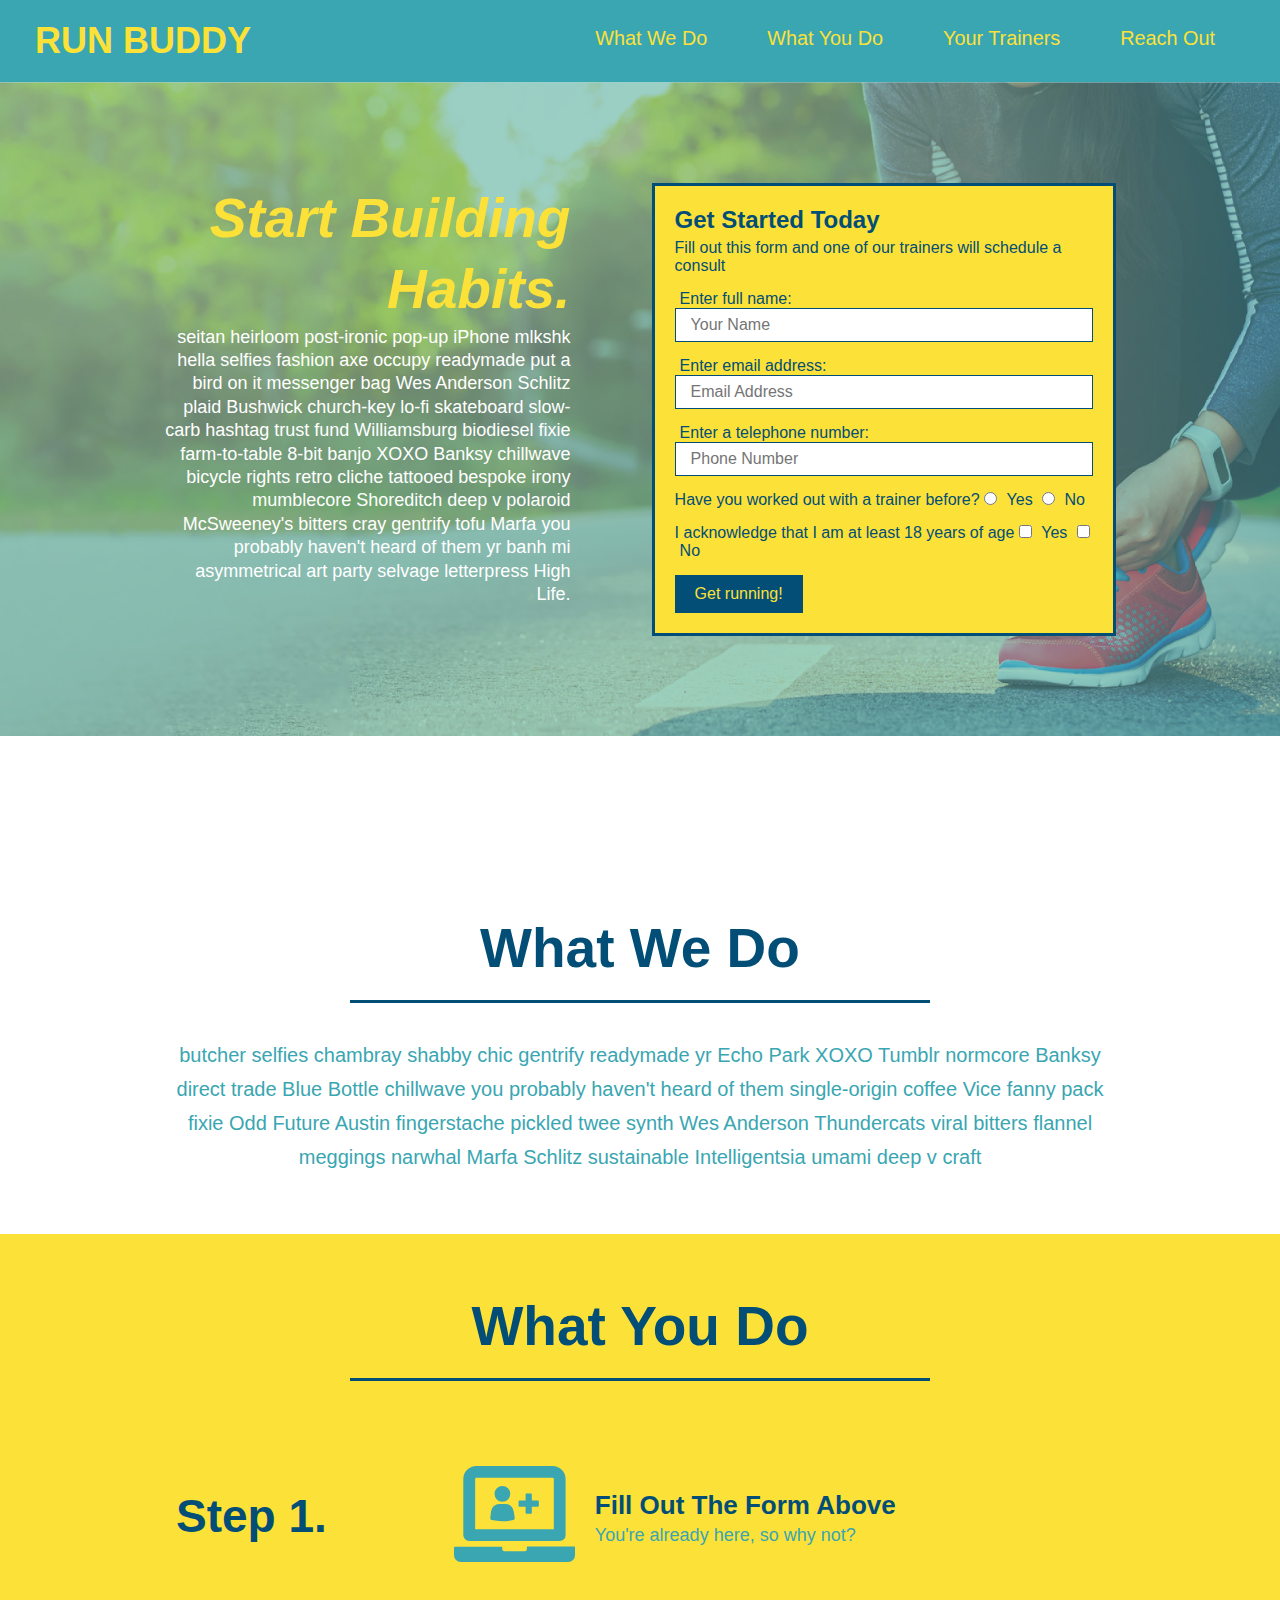
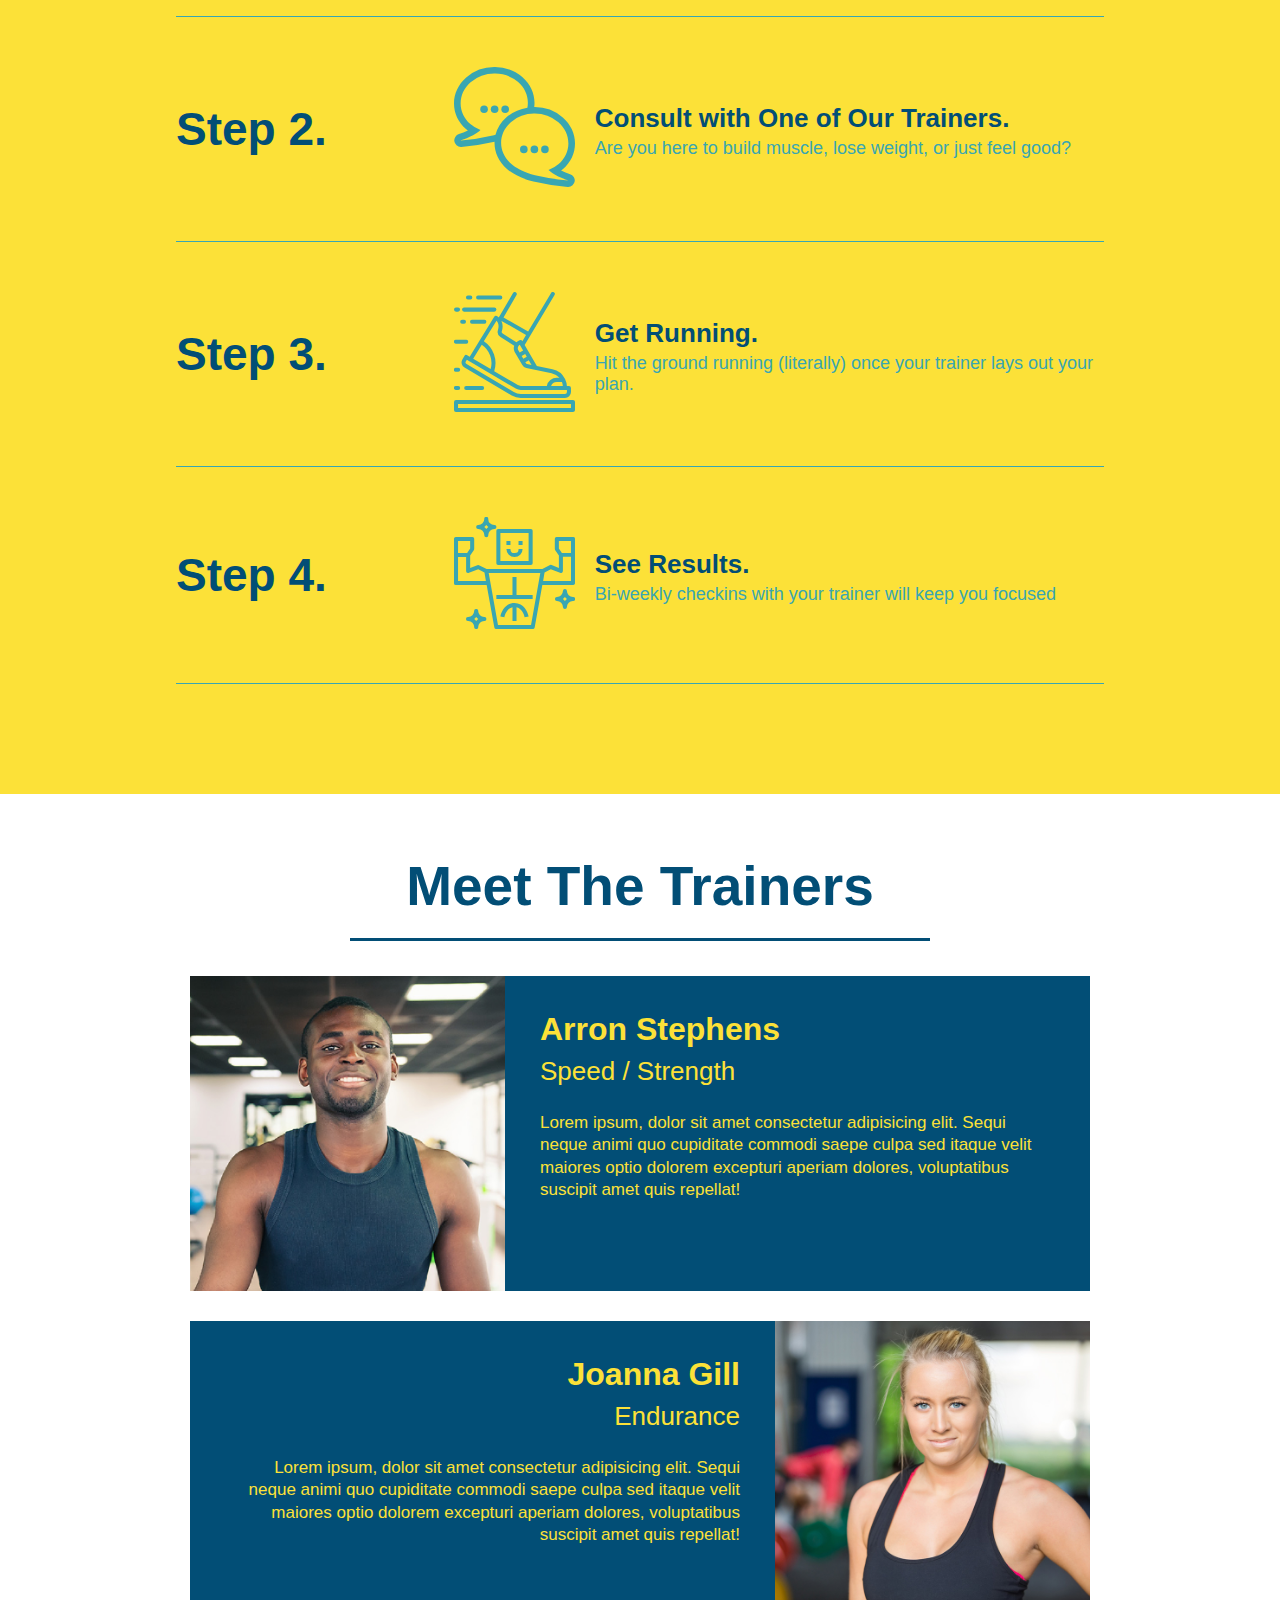
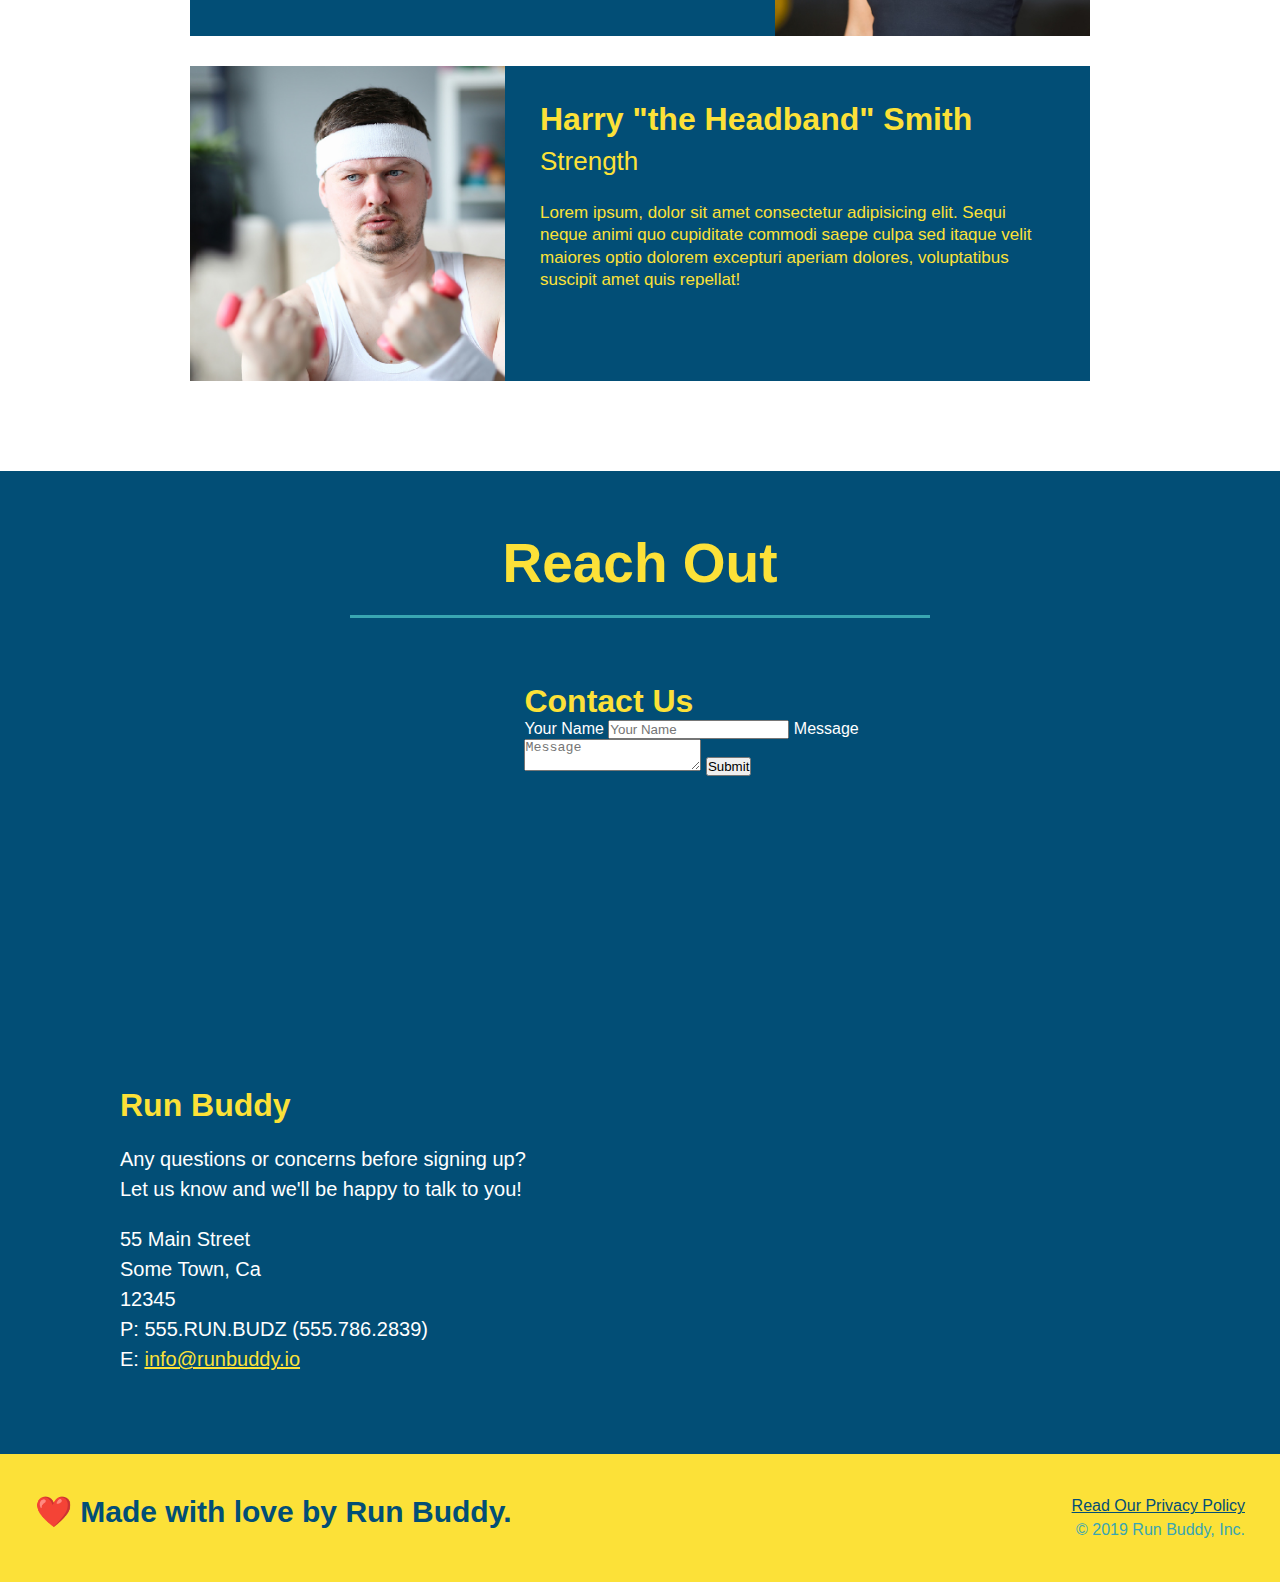
==== commit 49aaa460: "add flexbox to the steps" ====
--- a/index.html
+++ b/index.html
@@ -95,6 +95,7 @@
         <div class="step-img">
           <img src="./assets/images/step-1.svg" alt="" />
       </div>
+    <div class="step-text">
         <h4>Fill Out The Form Above</h4>
           <p>You're already here, so why not?</p>
         </div>  
@@ -107,6 +108,7 @@
         <div class="step-img">   
         <img src="./assets/images/step-2.svg" alt="" />
       </div>
+    <div class="step-text">
         <h4>Consult with One of Our Trainers.</h4>
           <p>Are you here to build muscle, lose weight, or just feel good?</p>
       </div>
@@ -120,6 +122,7 @@
       <div class="step-img">
         <img src="./assets/images/step-3.svg" alt="" />
       </div>
+    <div class="step-text">
       <h4>Get Running.</h4>
         <p>Hit the ground running (literally) once your trainer lays out your plan.</p>
     </div>  
@@ -132,6 +135,7 @@
     <div class="step-img">
       <img src="./assets/images/step-4.svg" alt="" />
     </div>
+  <div class="step-text">
       <h4>See Results.</h4>
        <p>Bi-weekly checkins with your trainer will keep you focused</p>
       </div>
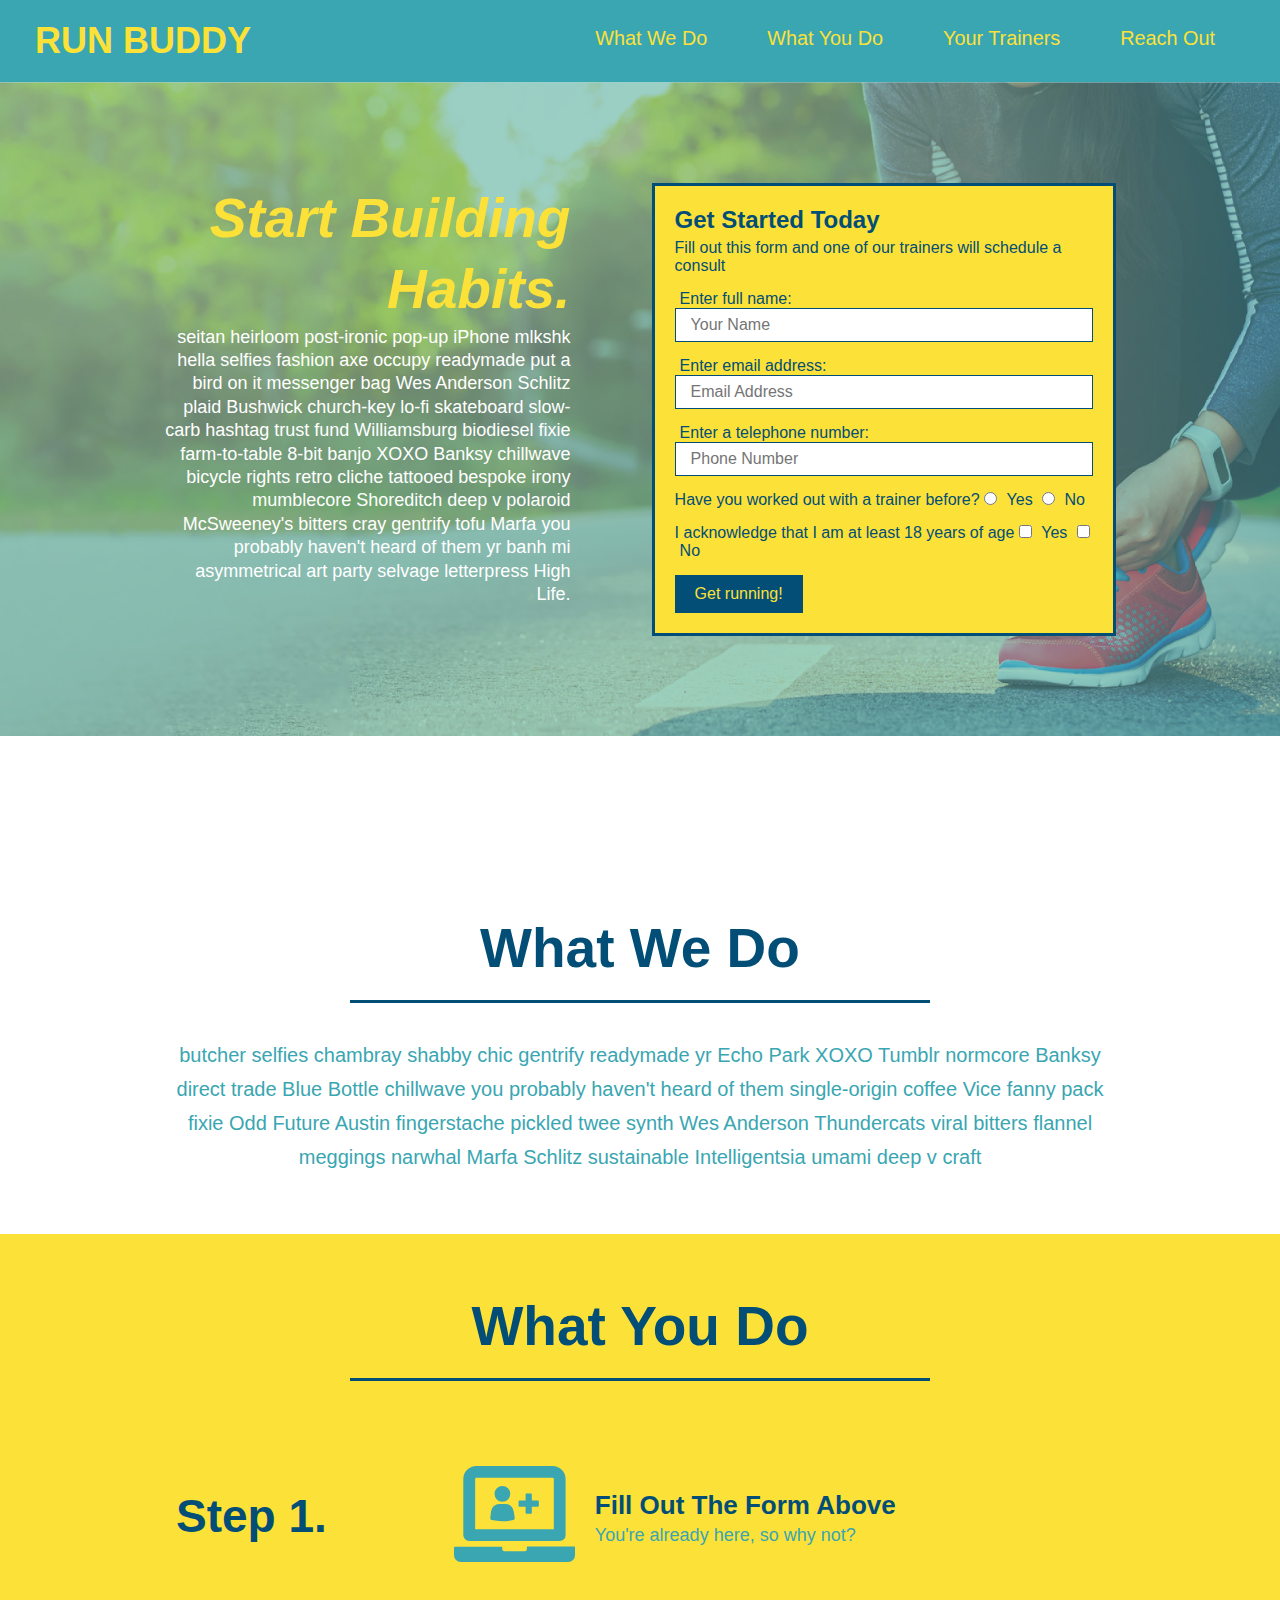
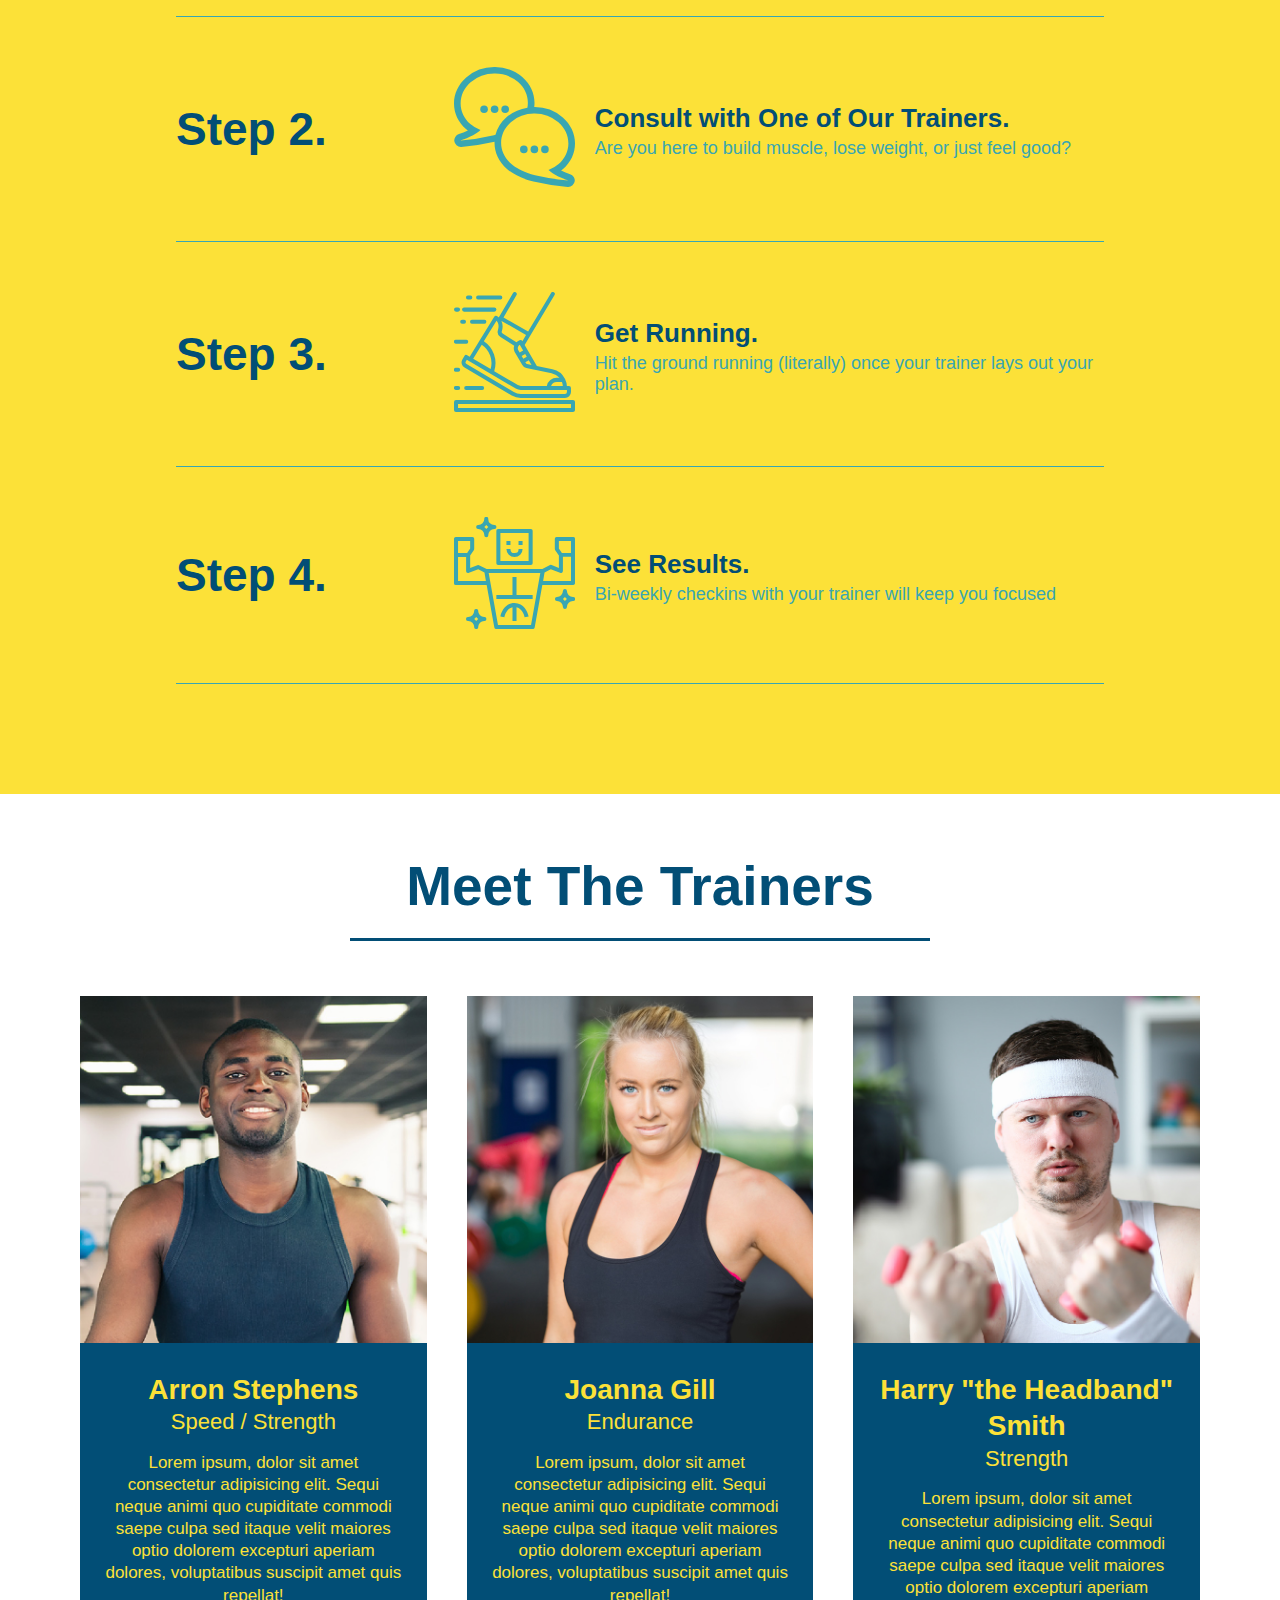
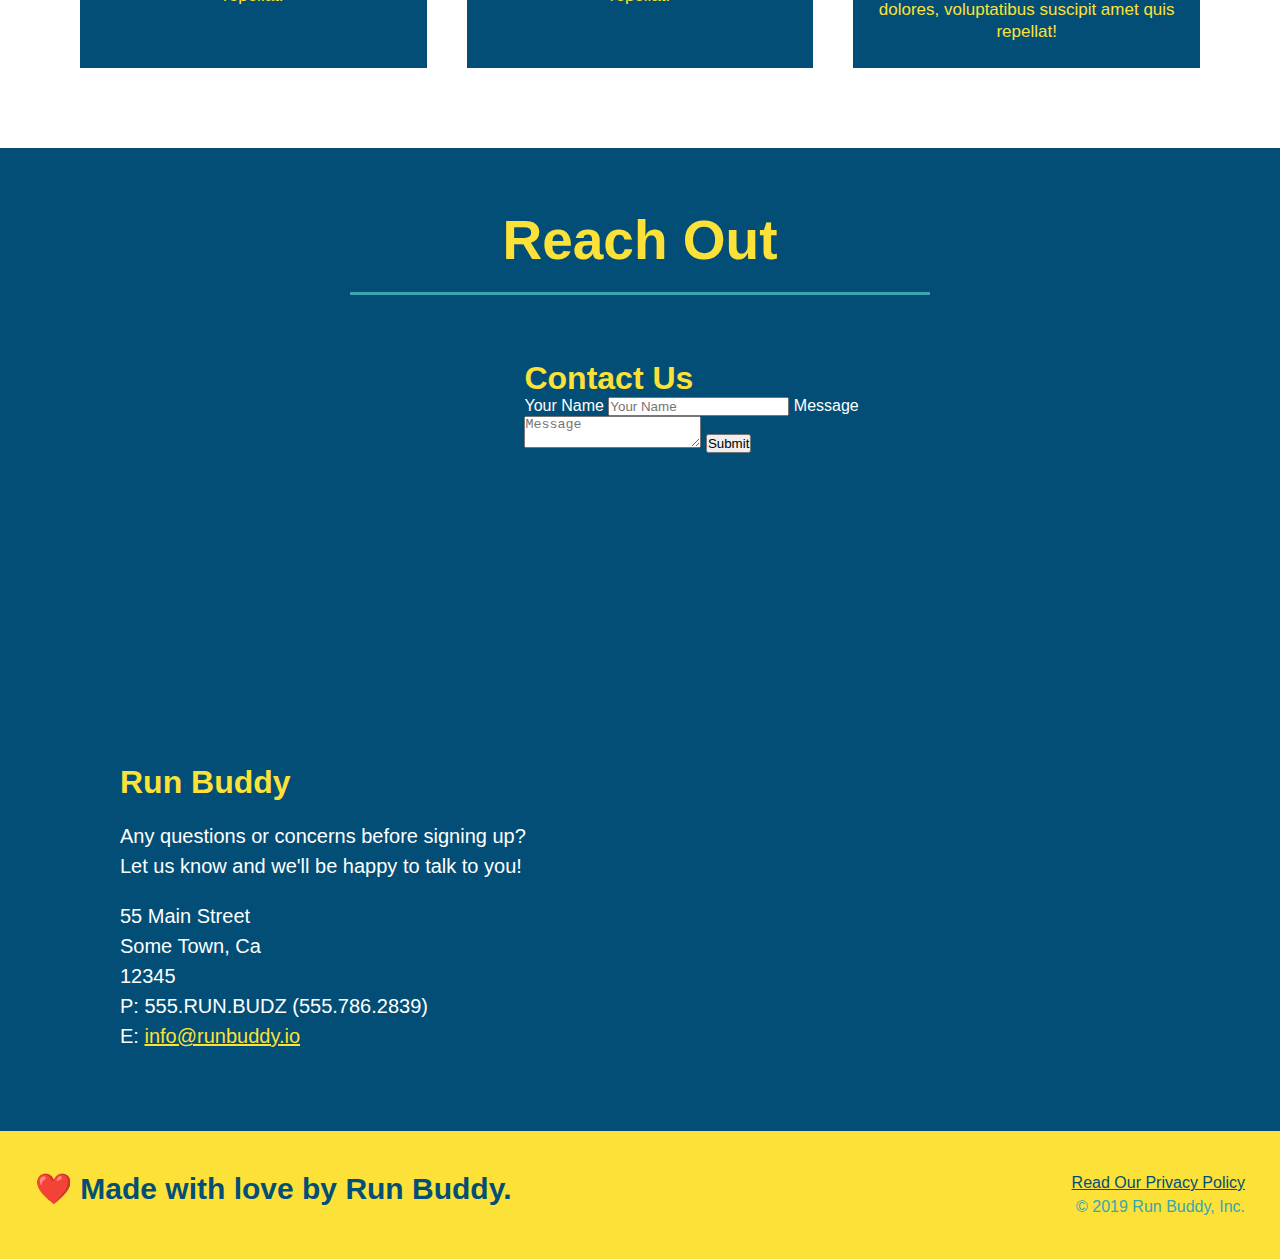
==== commit 1a362f7f: "add flexbox to the trainers" ====
--- a/index.html
+++ b/index.html
@@ -143,46 +143,50 @@
   </div>
 </section>
 
-  <section id="your-trainers" class="trainers">
+  <section id="your-trainers">
     <div class="flex-row">
     <h2 class="section-title primary-border">
          Meet The Trainers
-      </h2>
-  </div>
-
-
+    </h2>
+  </div>
+
+<div class="trainers">
   <article class="trainer">
       <img src="./assets/images/trainer-1.jpg" alt="Arron Stephens in his workout clothes, ready to pump iron" />
-      <div class="trainer-bio text-left">
-        <h3>Arron Stephens</h3>
-        <h4>Speed / Strength</h4>
-        <p>Lorem ipsum, dolor sit amet consectetur adipisicing elit. Sequi neque animi quo cupiditate commodi saepe culpa sed itaque velit maiores optio dolorem excepturi aperiam dolores, voluptatibus suscipit amet quis repellat!</p>
+      <div class="trainer-bio">
+        <h3 class="trainer-name">Arron Stephens</h3>
+        <h4 class="trainer-role">Speed / Strength</h4>
+        <p>
+          Lorem ipsum, dolor sit amet consectetur adipisicing elit. 
+          Sequi neque animi quo cupiditate commodi saepe culpa sed itaque velit maiores optio dolorem excepturi aperiam dolores, voluptatibus suscipit amet quis repellat!
+        </p>
       </div>
     </article>
 
     <article class="trainer">
-      <div class="trainer-bio text-right">
-        <h3>Joanna Gill</h3>
-        <h4>Endurance</h4>
+      <img src="./assets/images/trainer-2.jpg" alt="Joanna Gill cooling off after a workout" />
+      <div class="trainer-bio">
+        <h3 class="trainer-name">Joanna Gill</h3>
+        <h4 class="trainer-role">Endurance</h4>
         <p>
           Lorem ipsum, dolor sit amet consectetur adipisicing elit. Sequi neque animi quo cupiditate commodi saepe culpa sed
           itaque velit maiores optio dolorem excepturi aperiam dolores, voluptatibus suscipit amet quis repellat!
         </p>
       </div>
-      <img src="./assets/images/trainer-2.jpg" alt="Joanna Gill cooling off after a workout" />
     </article>
   
     <article class="trainer">
       <img src="./assets/images/trainer-3.jpg" alt="Harry Smith wearing a headband and lifting comically small pink weights" />
-      <div class="trainer-bio text-left">
-        <h3>Harry "the Headband" Smith</h3>
-        <h4>Strength</h4>
-        <p>
-          Lorem ipsum, dolor sit amet consectetur adipisicing elit. Sequi neque animi quo cupiditate commodi saepe culpa sed
-          itaque velit maiores optio dolorem excepturi aperiam dolores, voluptatibus suscipit amet quis repellat!
-        </p>
-      </div>
+      <div class="trainer-bio">
+        <h3 class="trainer-name">Harry "the Headband" Smith</h3>
+        <h4 class="trainer-role">Strength</h4>
+          <p>
+            Lorem ipsum, dolor sit amet consectetur adipisicing elit. Sequi neque animi quo cupiditate commodi saepe culpa sed
+            itaque velit maiores optio dolorem excepturi aperiam dolores, voluptatibus suscipit amet quis repellat!
+          </p>
+        </div>
       </article>
+    </div>
   </section>
 
 <section id="reach-out" class="contact">
--- a/assets/css/style.css
+++ b/assets/css/style.css
@@ -204,7 +204,6 @@
     font-size: 26px;
     line-height: 1.5;
     color: #024e76;
-
   }
   
   .step-img {
@@ -220,31 +219,32 @@
     max-width: 100%;
   }
 
-
-
   .trainers {
+    width: 100%;
+    margin: 0 auto;
+    display: flex;
+    flex-wrap: wrap;
+    justify-content: space-around;
+
   }
   
   .trainer {
-    width: 900px;
-    margin: 0 auto 30px auto;
+    margin: 20px; 
     background: #024e76;
     color: #fce138;
     text-align: center; 
+    flex: 1; 
+  }  
+
+  .trainer img {
+    width: 100%;
     overflow: auto; 
-  }  
-
-  .trainer img {
-    width: 35%;
-    float: left;
+  }
+  
+  .trainer-bio {
+    padding: 25px;
     overflow: auto; 
-  }
-  
-  .trainer-bio {
-    padding: 35px;
-    float: left;
-    width: 65%;
-    overflow: auto; 
+    line-height: 1.3;
   }
   .text-left {
     text-align: left;
@@ -254,19 +254,17 @@
     text-align: right;
   }
   .trainer-bio h3 {
-    font-size: 32px;
-    margin-bottom: 8px;
+    font-size: 28px;
   }
   
   .trainer-bio h4 {
     font-weight: lighter;
-    font-size: 26px;
-    margin-bottom: 25px;
+    font-size: 22px;
+    margin-bottom: 15px;
   }
   
   .trainer-bio p {
     font-size: 17px;
-    line-height: 1.3;
   }
 
   .section-title {
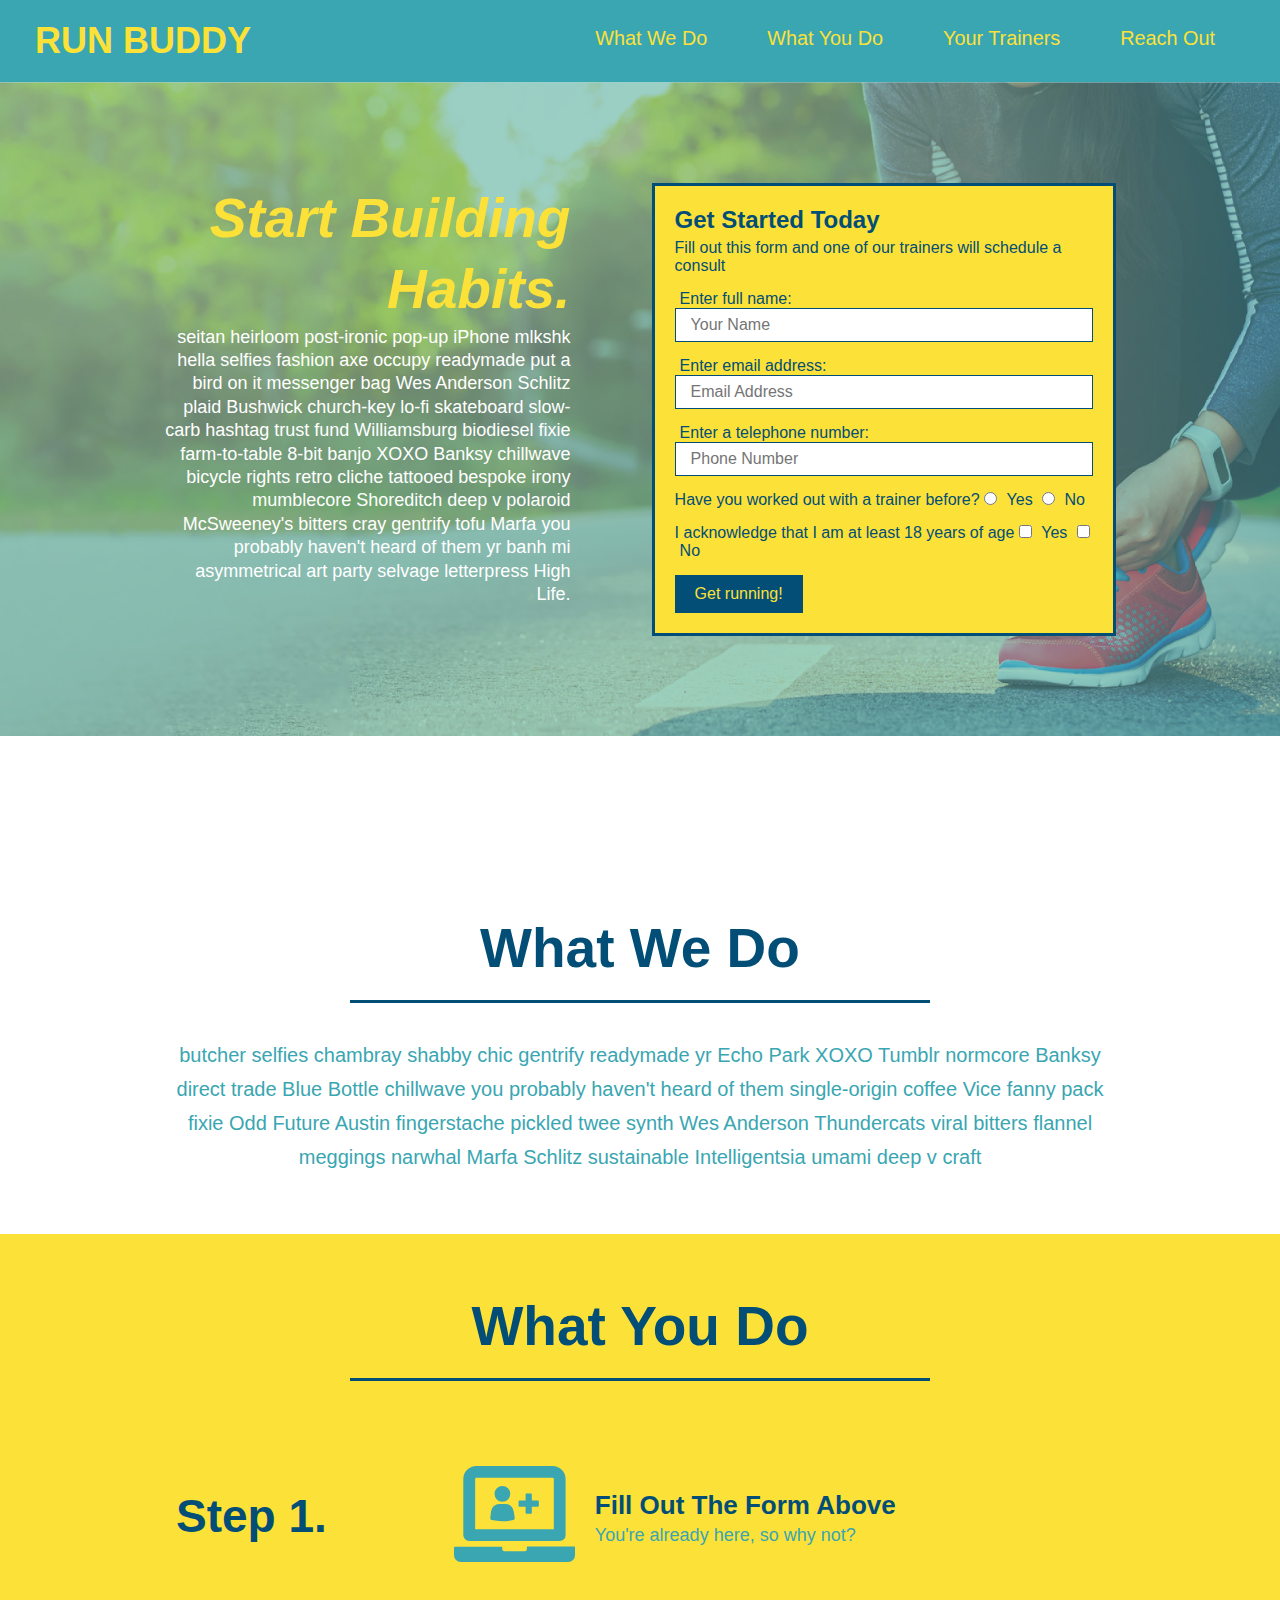
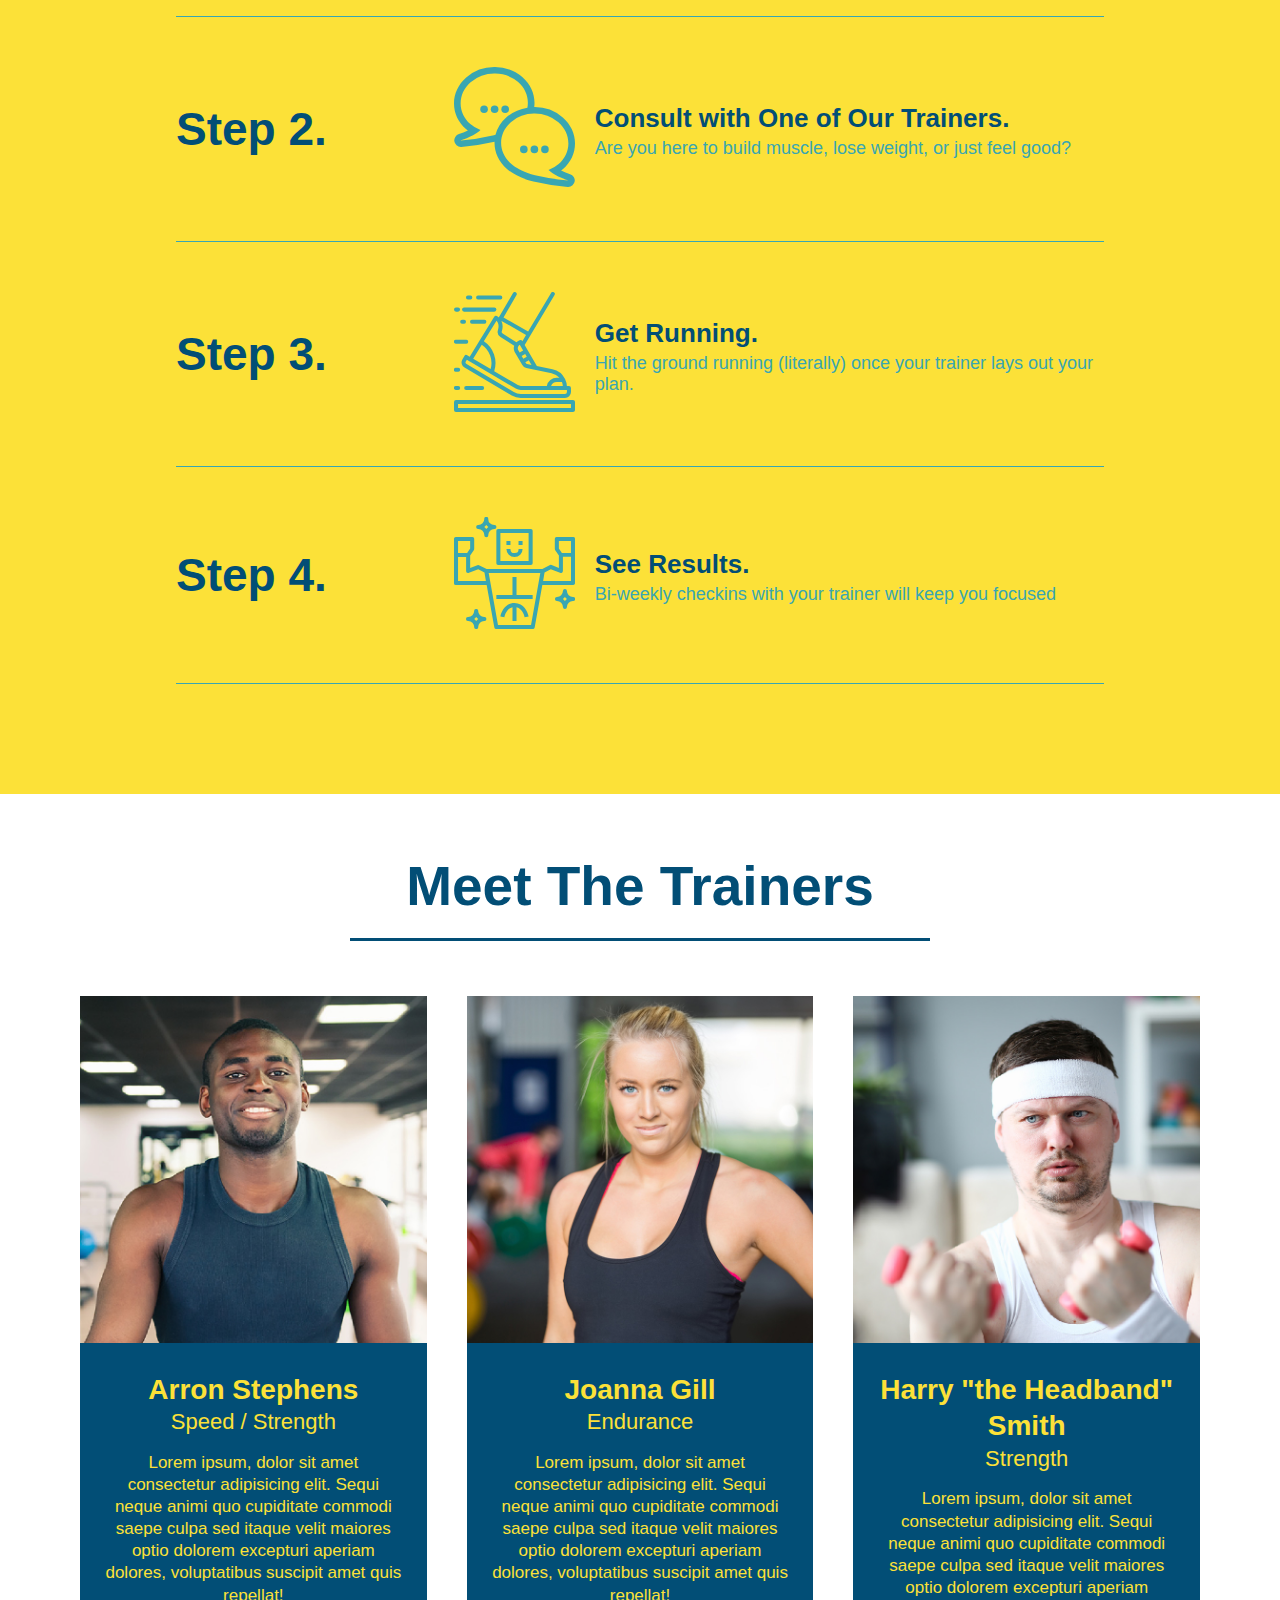
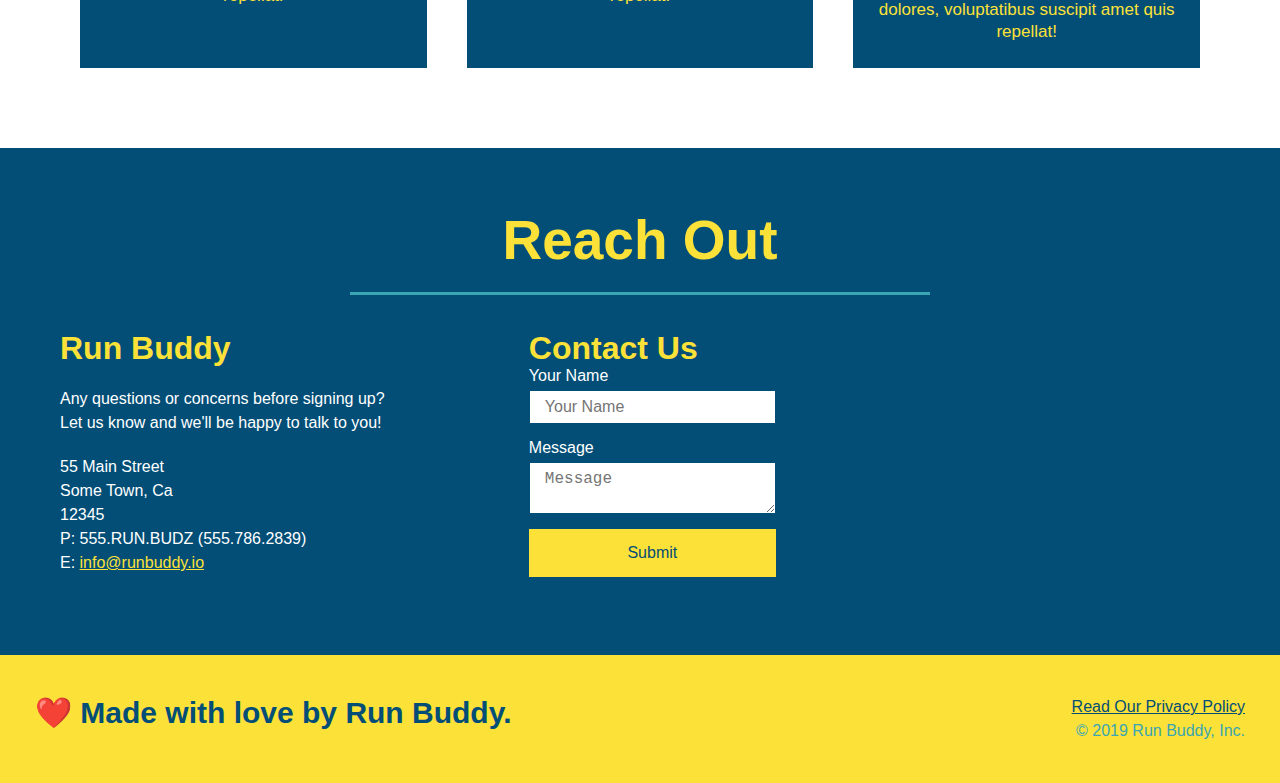
==== commit a437f738: "add flexbox to reach out" ====
--- a/index.html
+++ b/index.html
@@ -195,13 +195,25 @@
   </div>
 
       <div class="contact-info">
-        <iframe src="https://www.google.com/maps/embed?pb=!1m18!1m12!1m3!1d3224.0740242248753!2d-86.65486668527544!3d36.09168351496026!2m3!1f0!2f0!3f0!3m2!1i1024!2i768!4f13.1!3m3!1m2!1s0x88646c2e762693a3%3A0xc746b5ff20145640!2s105%20British%20Woods%20Dr%2C%20Nashville%2C%20TN%2037217!5e0!3m2!1sen!2sus!4v1644366404662!5m2!1sen!2sus" 
-        style="border:0;" 
-        allowfullscreen=""
-        loading="lazy">>
-        </iframe>
-  
-      <div class="contact-form">
+        <div> 
+          <h3>Run Buddy</h3>
+            <p>
+              Any questions or concerns before signing up?
+              <br />
+              Let us know and we'll be happy to talk to you!
+          </p>
+
+        <address>
+            55 Main Street <br/>
+            Some Town, Ca <br/>
+            12345<br />
+            P: 555.RUN.BUDZ (555.786.2839)<br/>
+            E: <a href="mailto:info@runbuddy.io">info@runbuddy.io</a>
+        </address>
+
+      </div>
+      
+    <div class="contact-form">
         <h3>Contact Us</h3>
         <form>
            <label for="contact-name">Your Name</label>
@@ -213,22 +225,10 @@
            <button type="submit">Submit</button>
           </form>
       </div>
-   
-    <div>
-      <h3>Run Buddy</h3>
-      <p>
-        Any questions or concerns before signing up?
-        <br />
-        Let us know and we'll be happy to talk to you!
-      </p>
-      <address>
-        55 Main Street <br/>
-        Some Town, Ca <br/>
-        12345<br />
-        P: 555.RUN.BUDZ (555.786.2839)<br/>
-        E: <a href="mailto:info@runbuddy.io">info@runbuddy.io</a>
-      </address>
-    </div>
+
+        <iframe src="https://www.google.com/maps/embed?pb=!1m18!1m12!1m3!1d3224.0740242248753!2d-86.65486668527544!3d36.09168351496026!2m3!1f0!2f0!3f0!3m2!1i1024!2i768!4f13.1!3m3!1m2!1s0x88646c2e762693a3%3A0xc746b5ff20145640!2s105%20British%20Woods%20Dr%2C%20Nashville%2C%20TN%2037217!5e0!3m2!1sen!2sus!4v1644366404662!5m2!1sen!2sus" 
+        frameborder="0" style="border:0" allowfullscreen></iframe>
+    
     </div>
 </section>
 
--- a/assets/css/style.css
+++ b/assets/css/style.css
@@ -285,17 +285,17 @@
     color: #fce138;
   }
 
+  .contact-info {
+    display: flex; 
+    justify-content: space-between; 
+    flex-wrap: wrap; 
+  }
+
   .contact-info iframe {
-    width: 400px; 
-    height: 400px; 
+    
   }
 
   .contact-info div {
-    width: 410px;
-    display: inline-block;
-    vertical-align: top;
-    text-align: left;
-    margin: 30px 0 0 60px;
     color: white;
   }
 
@@ -307,10 +307,30 @@
   .contact-info p, .contact-info address {
     margin: 20px 0;
     line-height: 1.5;
-    font-size: 20px;
+    font-size: 16px;
     font-style: normal;
   }
   .contact-info a {
     color: #fce138;
   }
 
+  .contact-form input, .contact-form textarea {
+    border: 1px solid #024e76; 
+    display: block; 
+    padding: 7px 15px; 
+    font-size: 16px; 
+    color: #024e76; 
+    width: 100%; 
+    margin-bottom: 15px; 
+    margin-top: 5px; 
+  }
+
+  .contact-form button { 
+    width: 100%; 
+    border: none; 
+    background: #fce138; 
+    color: #024e76; 
+    text-align: center; 
+    padding: 15px 0; 
+    font-size: 16px;
+  }
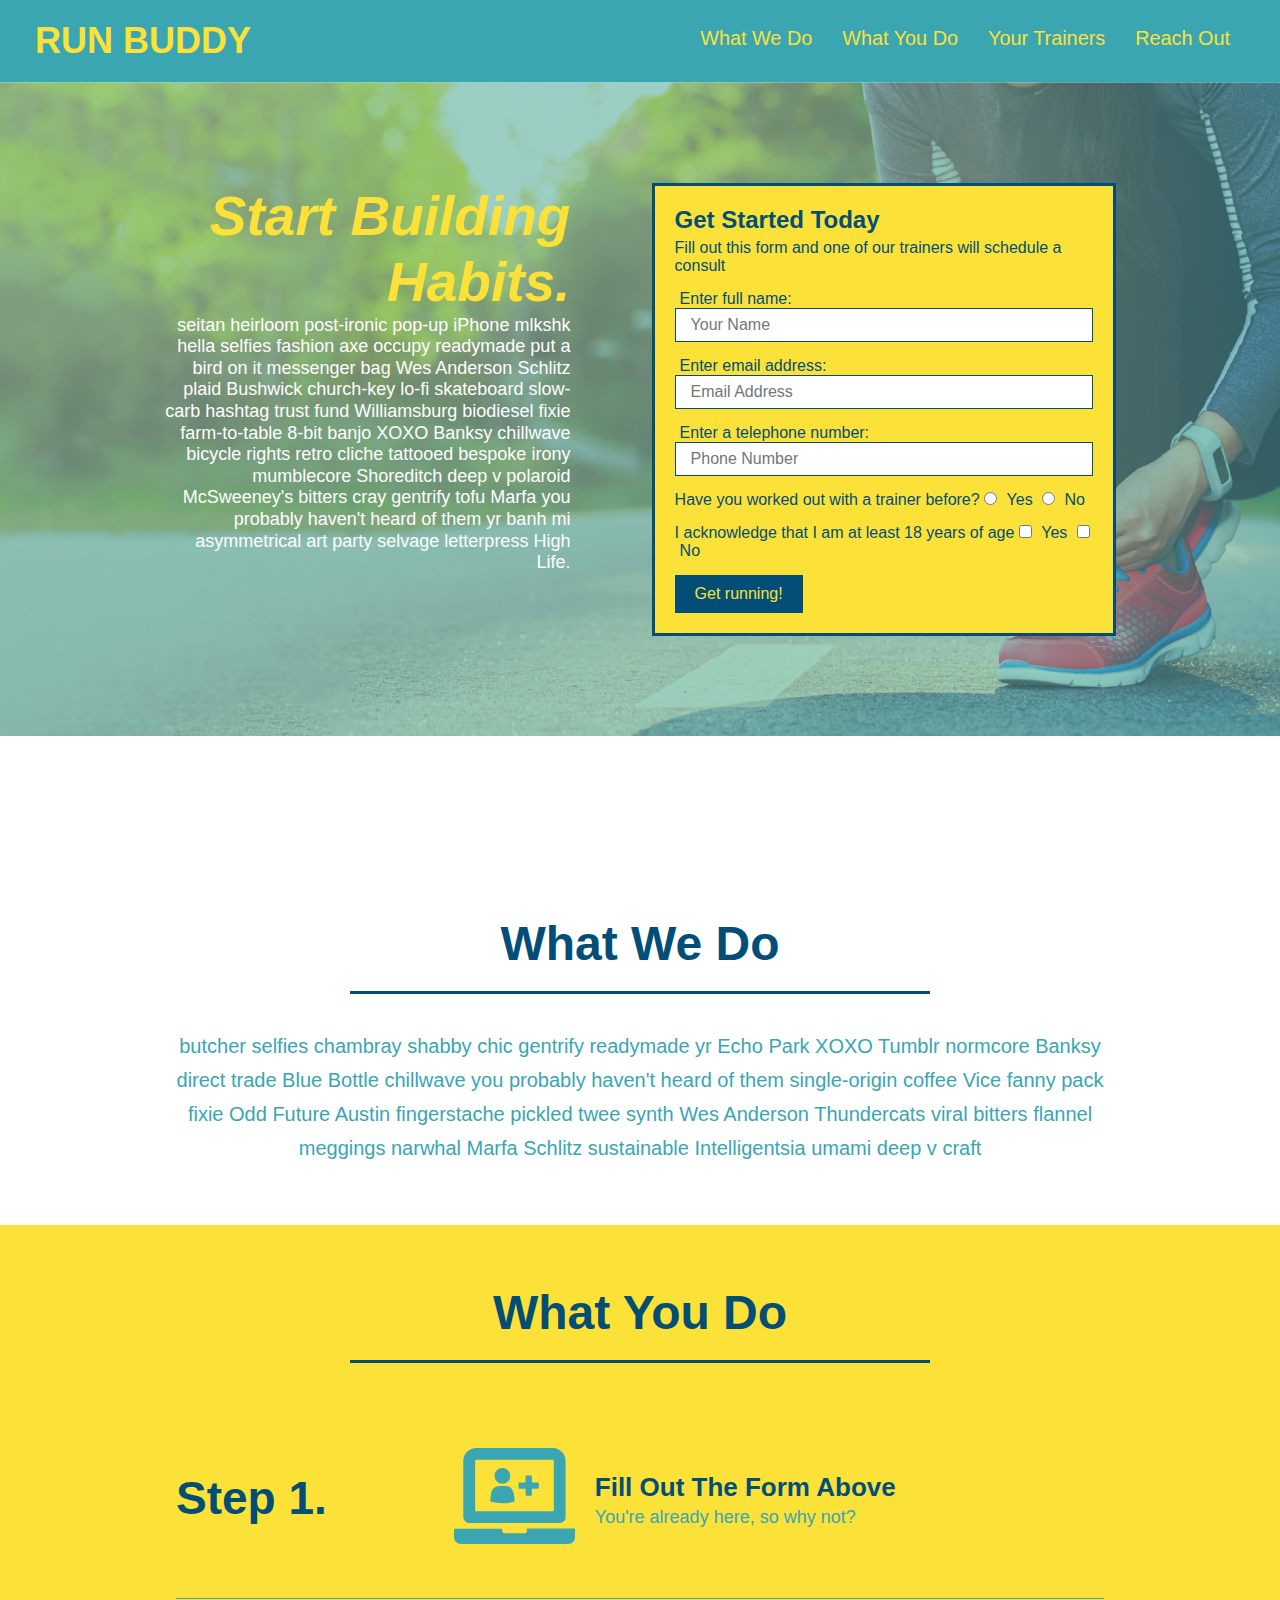
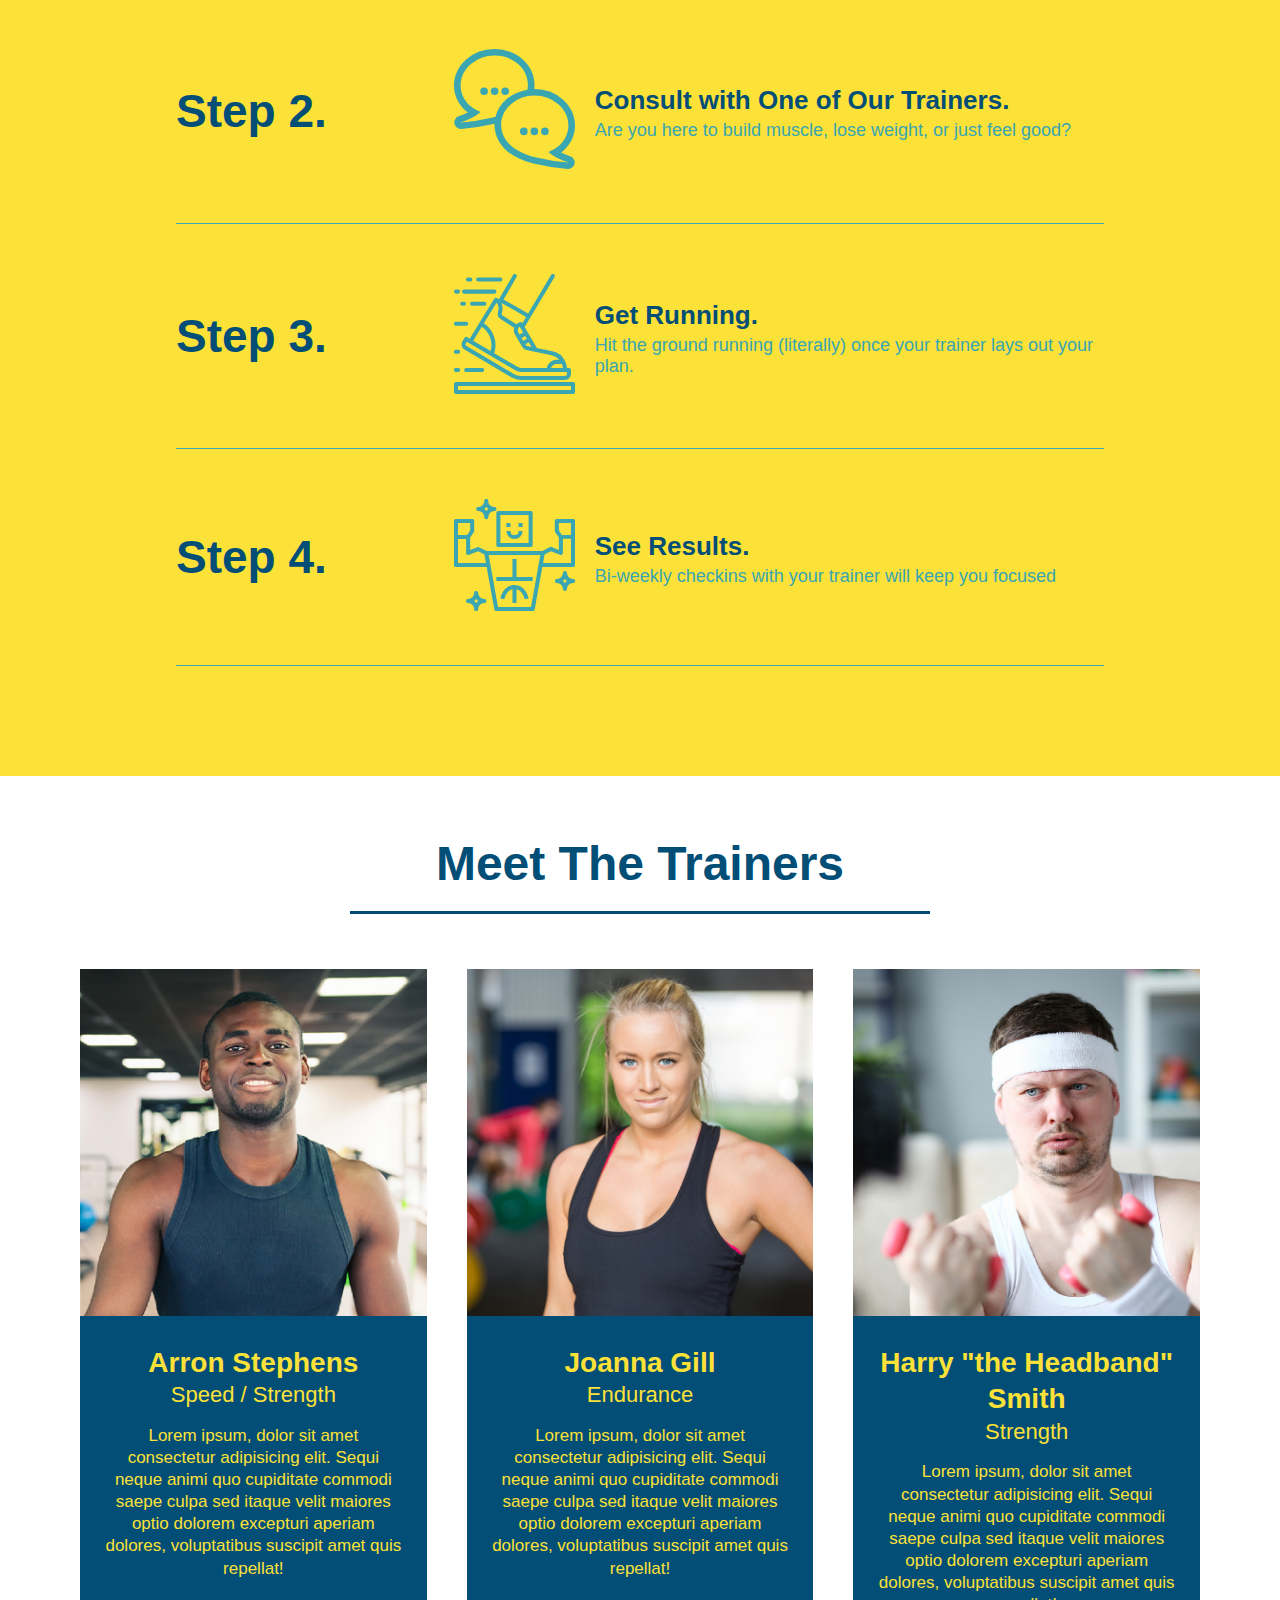
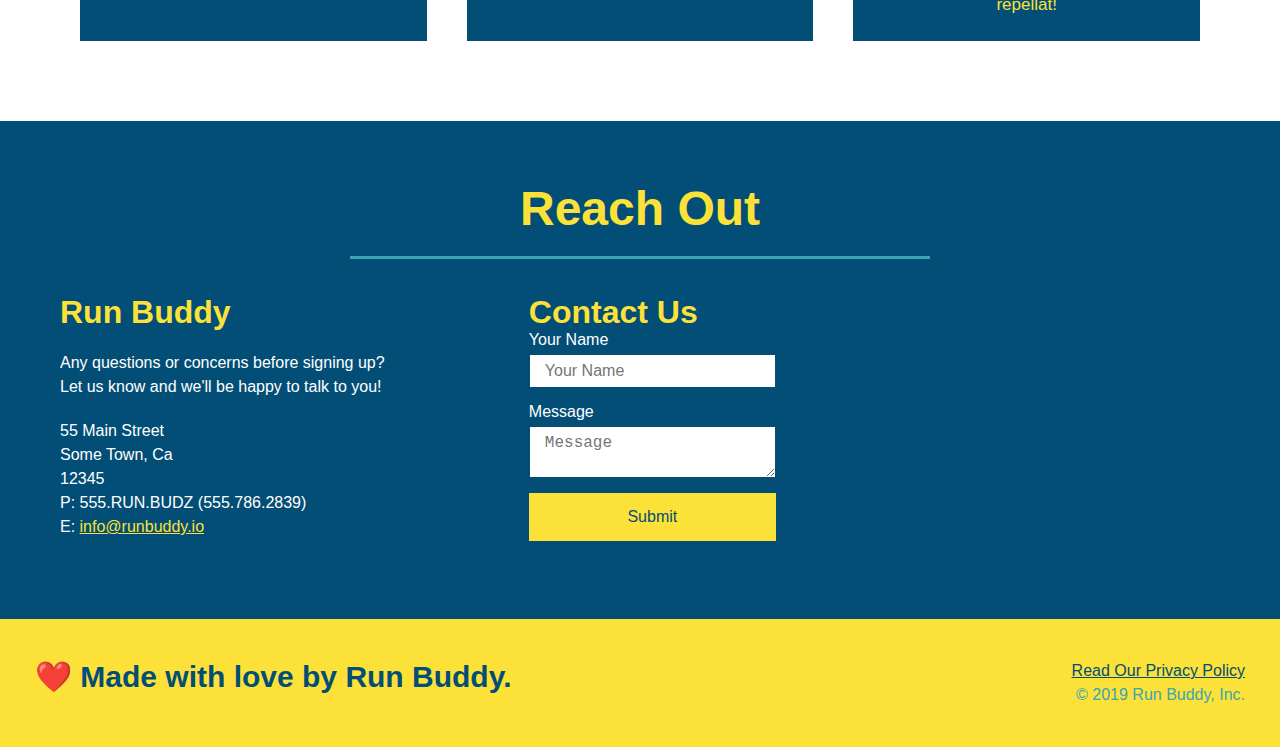
==== commit 839651d0: "added media queries" ====
--- a/index.html
+++ b/index.html
@@ -4,6 +4,7 @@
         <link rel="stylesheet" href="./assets/css/style.css" />
         <meta charset="UTF-8" />
         <title>Run Buddy</title>
+        <meta name="viewport" content="width=device-width, initial-scale=1.0" />
     </head>
     <body>
 <header>
@@ -229,7 +230,7 @@
         <iframe src="https://www.google.com/maps/embed?pb=!1m18!1m12!1m3!1d3224.0740242248753!2d-86.65486668527544!3d36.09168351496026!2m3!1f0!2f0!3f0!3m2!1i1024!2i768!4f13.1!3m3!1m2!1s0x88646c2e762693a3%3A0xc746b5ff20145640!2s105%20British%20Woods%20Dr%2C%20Nashville%2C%20TN%2037217!5e0!3m2!1sen!2sus!4v1644366404662!5m2!1sen!2sus" 
         frameborder="0" style="border:0" allowfullscreen></iframe>
     
-    </div>
+    
 </section>
 
 <footer> 
--- a/assets/css/style.css
+++ b/assets/css/style.css
@@ -33,7 +33,7 @@
    margin: 7px 0;
 }
 
-  header nav ul {
+header nav ul {
     display: flex;
     flex-wrap: wrap;
     justify-content: space-between;
@@ -46,7 +46,7 @@
 }
 
 header nav ul li a {
-    margin: 0 30px;
+    padding: 10px 15px; 
     font-weight: lighter;
     font-size: 1.55vw;
 }
@@ -91,6 +91,7 @@
     display: flex; 
     justify-content: center; 
     flex-wrap: wrap; 
+    align-items: flex-start;
   }
   
 
@@ -118,7 +119,7 @@
     margin: 3.5%;
     color: #fff;
     font-size: 18px;
-    line-height: 1.3;
+    line-height: 1.2;
   }
 
   .hero-cta h2 {
@@ -268,7 +269,7 @@
   }
 
   .section-title {
-    font-size: 55px;
+    font-size: 48px;
     border-bottom: 3px solid;
     color: #024e76;
     padding-bottom: 20px; 
@@ -334,3 +335,26 @@
     padding: 15px 0; 
     font-size: 16px;
   }
+/* MEDIA QUERY FOR SMALLER DESKTOP SCREENS AND SMALLER */
+@media screen and (max-width: 980px) {
+  header h1 a {
+    /* this will be applied on any screen smaller than 980px */
+    color: tomato;
+  }
+}
+
+/* MEDIA QUERY FOR TABLETS AND SMALLER */
+@media screen and (max-width: 768px) {
+  header h1 {
+    /* this will be applied on any screen between 768px and 575px */
+    font-size: 80px;
+  }
+}
+
+/* MEDIA QUERY FOR MOBILE PHONES AND SMALLER */
+@media screen and (max-width: 575px) {
+  header h1 {
+    /* this will be applied on any screen smaller than 575px */
+    font-size: 100px;
+  }
+}
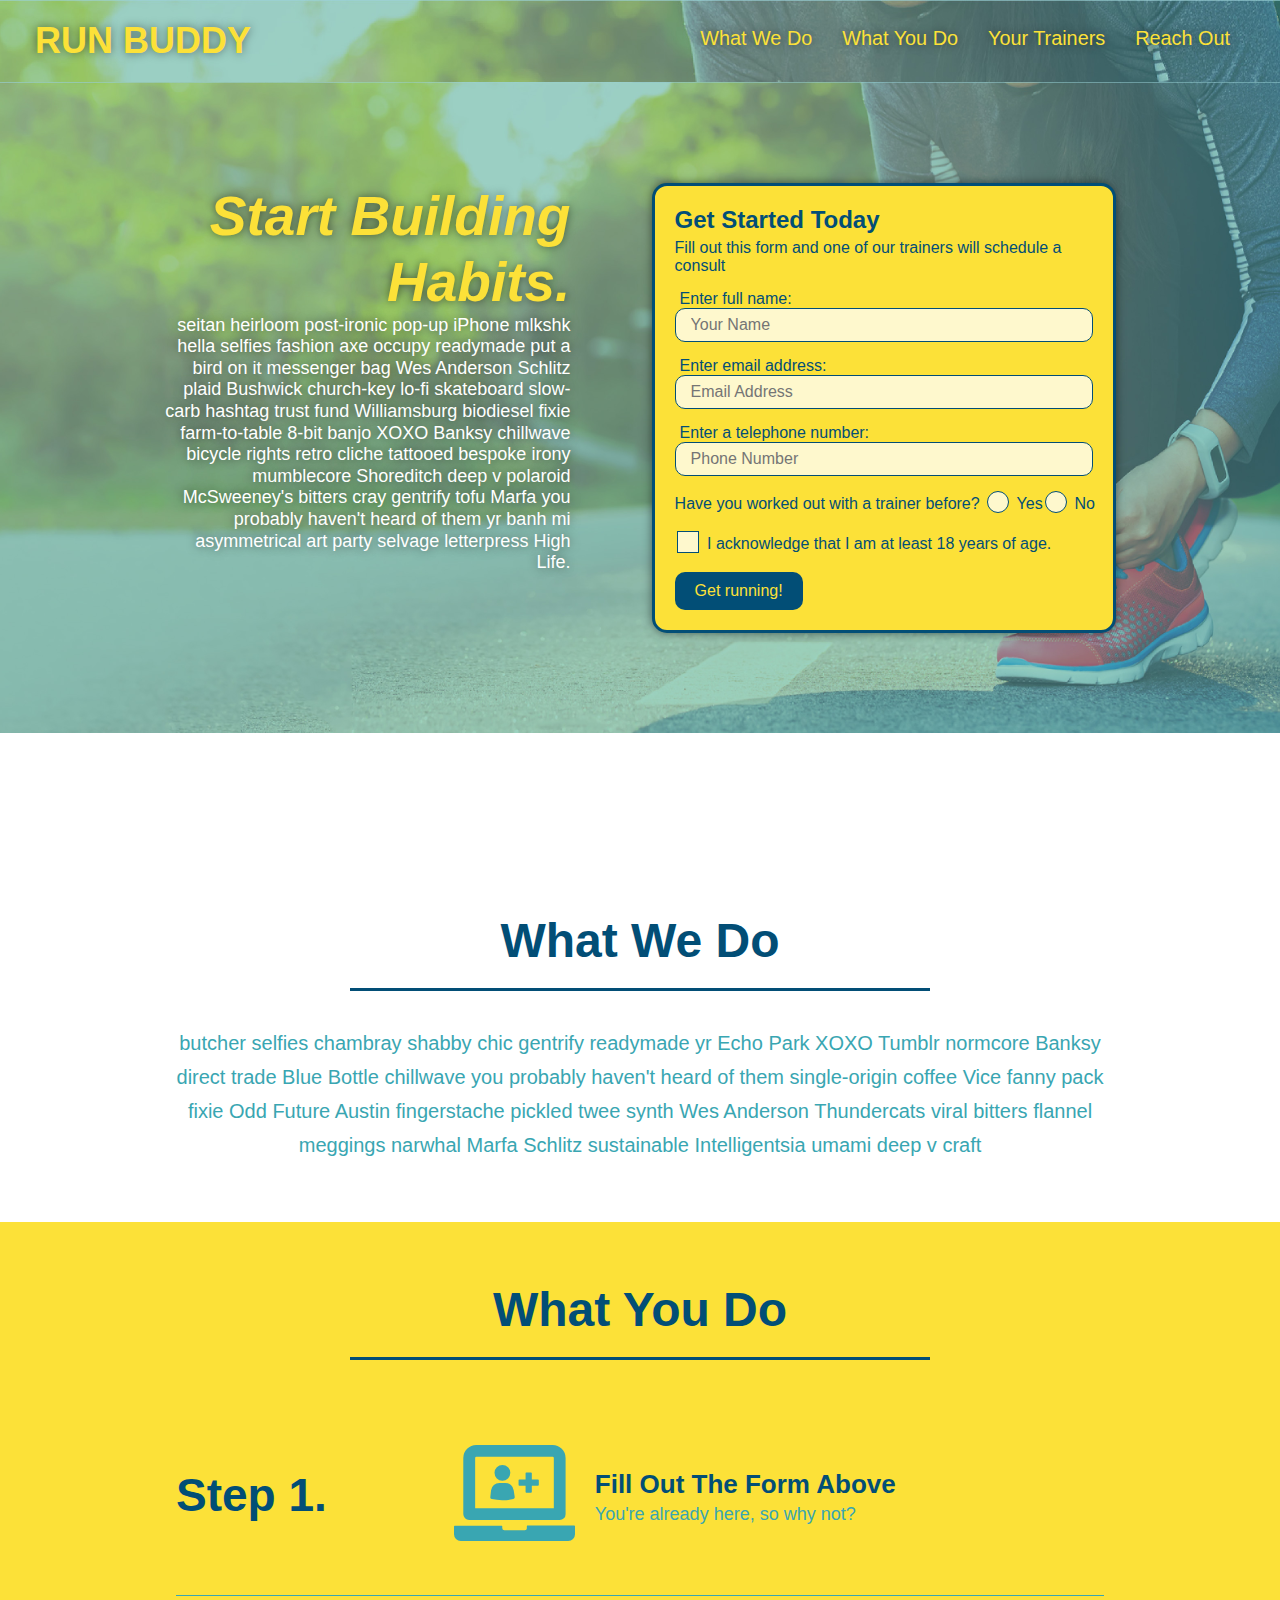
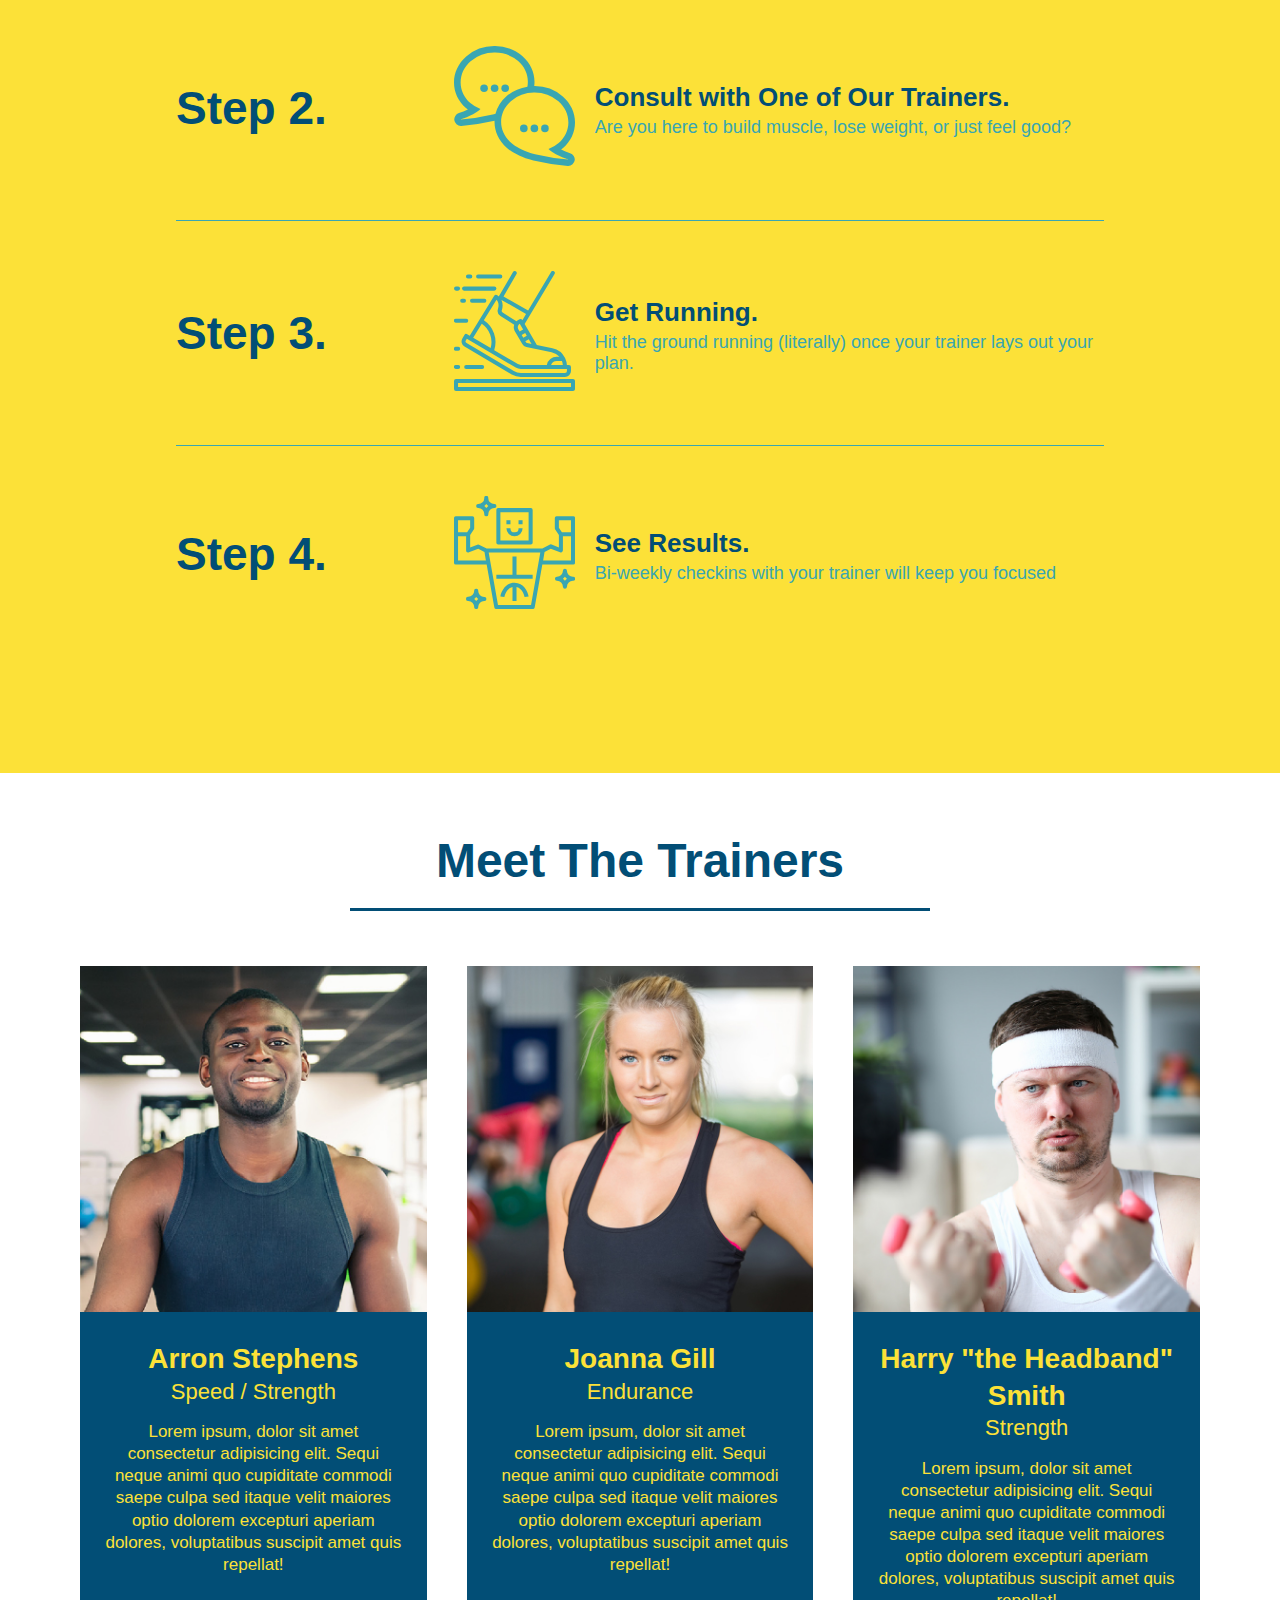
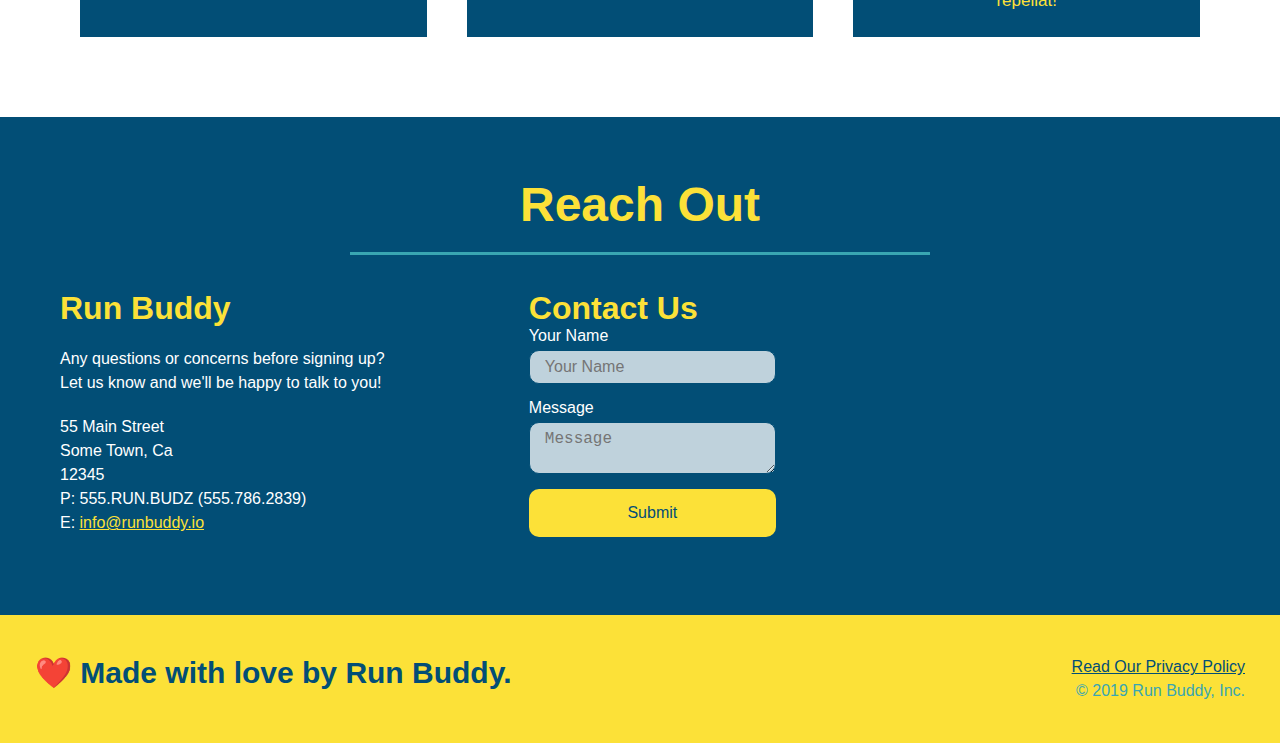
==== commit a4fe1331: "final css touches" ====
--- a/index.html
+++ b/index.html
@@ -49,19 +49,22 @@
         <label for="phone">Enter a telephone number:</label>
         <input type="text" placeholder="Phone Number" name="phone" id="phone" class="form-input">
         <p>
-            Have you worked out with a trainer before?
+          Have you worked out with a trainer before?
+          <span class="radio-wrapper">
             <input type="radio" name="trainer-confirm" id="trainer-yes" />
             <label for="trainer-yes">Yes</label>
+          </span>
+          <span class="radio-wrapper">
             <input type="radio" name="trainer-confirm" id="trainer-no" />
             <label for="trainer-no">No</label>
-          </p>
-          <p>
-            I acknowledge that I am at least 18 years of age
-            <input type="checkbox" name="years-confirm" id="years-yes" />
-            <label for="years-yes">Yes</label>
-            <input type="checkbox" name="years-confirm" id="years-no" />
-            <label for="years-no">No</label>
-          </p>
+          </span>
+        </p>
+        <p>
+          <span class="checkbox-wrapper">
+            <input type="checkbox" name="age-confirm" id="checkbox" />
+            <label for="checkbox">I acknowledge that I am at least 18 years of age.</label>
+          </span>
+        </p>
           <button type="submit">
             Get running!
           </button>
--- a/assets/css/style.css
+++ b/assets/css/style.css
@@ -1,3 +1,9 @@
+:root {
+  --primary-color: #fce138;
+  --secondary-color: #024e76;
+  --tertiary-color: #39a6b2;
+}
+
 * {
     margin: 0; 
     padding: 0; 
@@ -14,6 +20,18 @@
     display: flex;
     justify-content: space-between;
     flex-wrap: wrap;
+    text-shadow: 0 0 10px rgba(0, 0, 0, 0.5);
+    position: -webkit-sticky; 
+    position: sticky;
+    top: 0;
+    background-image: url("../images/hero-bg.jpeg");
+    background-size: cover;
+    background-position: center;
+    background-attachment: fixed;
+    background-position: 80%;
+    z-index: 9999;
+
+
 }
 
 header h1 {
@@ -49,7 +67,16 @@
     padding: 10px 15px; 
     font-weight: lighter;
     font-size: 1.55vw;
-}
+    text-shadow: 0 0 10px rgba(0, 0, 0, 0.5);
+}
+
+header nav ul li a:hover {
+  background: #fce138;
+  color: #024e76;
+  border-radius: 15px;
+  text-shadow: none;
+}
+
 
 body {
     color: #39a6b2; 
@@ -84,7 +111,7 @@
     padding: 60px;
   }
 
-  .hero {
+.hero {
     background-image: url("../images/hero-bg.jpeg");
     background-size: cover;
     background-position: center;
@@ -95,13 +122,16 @@
   }
   
 
-  .hero-form {
+.hero-form {
     border: 3px solid #024e76;
     background-color: #fce138;
     padding: 20px;
     color: #024e76;
     width: 40%; 
     margin: 3.5%; 
+    box-shadow: 0 0 10px rgba(0, 0, 0, 0.5);
+    border-radius: 15px;
+
   }
 
   .hero-form h3 {
@@ -111,6 +141,10 @@
   
   .hero-form p {
     margin: 5px 0 15px 0;
+  }
+
+  .hero-form button:hover {
+    background-color: #39a6b2;  
   }
 
   .hero-cta {
@@ -120,16 +154,83 @@
     color: #fff;
     font-size: 18px;
     line-height: 1.2;
-  }
-
-  .hero-cta h2 {
+    text-shadow: 0 0 10px rgba(0, 0, 0, 0.5);
+  }
+
+  .checkbox-wrapper input, .radio-wrapper input {
+    opacity: 0;
+  }
+
+  .checkbox-wrapper label, .radio-wrapper label {
+    position: relative;
+    left: 10px;
+    margin: 10px;
+    line-height: 1.6;
+  }
+
+  .checkbox-wrapper label::before, .radio-wrapper label::before {
+    content: "";
+    height: 20px;
+    width: 20px;
+    background: rgba(255, 255, 255, 0.75);  
+    border: 1px solid #024e76;  
+    position: absolute;
+    top: -4px;
+    left: -30px;
+  }
+
+.radio-wrapper label::before {
+  border-radius: 50%;
+}
+
+.radio-wrapper label::after {
+  content: "";
+  width: 20px;
+  height: 20px;
+  border-radius: 50%;
+  background: #024e76;
+  position: absolute;
+  left: -29px;
+  top: -3px;
+  background-image: radial-gradient(circle, #39a6b2, #024e76);
+  background-image: radial-gradient(circle, #39a6b2, #024e76);
+
+}
+
+.checkbox-wrapper label::after {
+  content: "";
+  height: 6px;
+  width: 14px;
+  border-left: 2px solid #024e76;
+  border-bottom: 2px solid #024e76;
+  position: absolute;
+  left: -26px;
+  top: 1px;
+  transform: rotate(-58deg);
+
+}
+
+.checkbox-wrapper input + label::after, 
+.radio-wrapper input + label::after {
+  content: none;
+}
+
+.checkbox-wrapper input:checked + label::after, 
+.radio-wrapper input:checked + label::after {
+  content: "";
+}
+
+
+
+
+.hero-cta h2 {
     font-style: italic;
     font-size: 55px;
     color: #fce138;
   }
 
   
-  .form-input {
+.form-input {
     border: 1px solid #024e76;
     display: block;
     padding: 7px 15px;
@@ -137,21 +238,29 @@
     color: #024e76;
     width: 100%;
     margin-bottom: 15px;
-  }
-
-  .hero-form label {
+    border-radius: 10px; 
+    background-color: rgba(255,255,255, 0.75);
+  }
+
+.form-input:focus {
+    background-color: rgba(255,255,255, 1);
+    outline: none;
+  }
+
+.hero-form label {
     margin: 0 5px;
   }
 
-  .hero-form button {
+.hero-form button {
     color: #fce138;
     background-color: #024e76;
     border: none;
     padding: 10px 20px;
     font-size: 16px;
-  }
-
-  .intro p {
+    border-radius: 10px; 
+  }
+
+.intro p {
     line-height: 1.7;
     color: #39a6b2;
     width: 80%;
@@ -160,67 +269,77 @@
     text-align: center; 
   }
 
-  .steps {
+.steps {
     background: #fce138;
   }
 
-  .step {
+.step {
     margin: 50px auto;
     padding-bottom: 50px;
     width: 80%;
-    border-bottom: 1px solid #39a6b2;
     display: flex;
     flex-wrap: wrap;
     align-items: center;
     justify-content: space-between;
-  }
-  
-  .primary-border {
+    border-bottom: 1px solid #39a6b2;
+
+  }
+
+.step:nth-child(even) {
+    border-bottom: 1px solid #39a6b2;
+  }
+
+.step:last-child {
+    border-bottom: none;
+  }
+  
+  
+.primary-border {
     border-color: #fce138;
   }
   
-  .contact .secondary-border {
+.contact .secondary-border {
     border-color: #39a6b2;
   }
   
-  .step h3 {
+.step h3 {
     color: #024e76;
     font-size: 46px;
     flex: 1 30%; 
   }
   
-  .step-text p {
+.step-text p {
     color: #39a6b2;
     font-size: 18px;
   }
 
-  .step-info {
+.step-info {
     flex: 2 70%;
     display: flex;
     flex-wrap: wrap;
     align-items: center;
   }
 
-  .step-text h4 {
+.step-text h4 {
     font-size: 26px;
     line-height: 1.5;
     color: #024e76;
   }
   
-  .step-img {
+.step-img {
     flex: 1 12%;
     margin-right: 20px;
   }
 
-  .step-text {
+.step-text {
     flex: 12;
   }
 
-  .step-img img {
+.step-img img {
     max-width: 100%;
   }
 
-  .trainers {
+.trainers {
     width: 100%;
     margin: 0 auto;
     display: flex;
@@ -229,7 +348,7 @@
 
   }
   
-  .trainer {
+.trainer {
     margin: 20px; 
     background: #024e76;
     color: #fce138;
@@ -237,38 +356,40 @@
     flex: 1; 
   }  
 
-  .trainer img {
+.trainer img {
     width: 100%;
     overflow: auto; 
   }
   
-  .trainer-bio {
+.trainer-bio {
     padding: 25px;
     overflow: auto; 
     line-height: 1.3;
   }
-  .text-left {
+
+.text-left {
     text-align: left;
   }
   
-  .text-right {
+.text-right {
     text-align: right;
   }
-  .trainer-bio h3 {
+
+.trainer-bio h3 {
     font-size: 28px;
   }
   
-  .trainer-bio h4 {
+.trainer-bio h4 {
     font-weight: lighter;
     font-size: 22px;
     margin-bottom: 15px;
   }
   
-  .trainer-bio p {
+.trainer-bio p {
     font-size: 17px;
   }
 
-  .section-title {
+.section-title {
     font-size: 48px;
     border-bottom: 3px solid;
     color: #024e76;
@@ -278,44 +399,45 @@
     width: 50%; 
   }
 
-  .contact {
+.contact {
     background: #024e76;
   }
 
-  .contact h2 {
-    color: #fce138;
-  }
-
-  .contact-info {
+.contact h2 {
+    color: #fce138;
+  }
+
+.contact-info {
     display: flex; 
     justify-content: space-between; 
     flex-wrap: wrap; 
   }
 
-  .contact-info iframe {
+.contact-info iframe {
     
   }
 
-  .contact-info div {
+.contact-info div {
     color: white;
   }
 
-  .contact-info h3 {
+.contact-info h3 {
     color: #fce138;
     font-size: 32px;
   }
   
-  .contact-info p, .contact-info address {
+.contact-info p, .contact-info address {
     margin: 20px 0;
     line-height: 1.5;
     font-size: 16px;
     font-style: normal;
   }
-  .contact-info a {
-    color: #fce138;
-  }
-
-  .contact-form input, .contact-form textarea {
+
+.contact-info a {
+    color: #fce138;
+  }
+
+.contact-form input, .contact-form textarea {
     border: 1px solid #024e76; 
     display: block; 
     padding: 7px 15px; 
@@ -324,9 +446,11 @@
     width: 100%; 
     margin-bottom: 15px; 
     margin-top: 5px; 
-  }
-
-  .contact-form button { 
+    border-radius: 10px; 
+    background-color: rgba(255,255,255, 0.75);
+  }
+
+.contact-form button { 
     width: 100%; 
     border: none; 
     background: #fce138; 
@@ -334,27 +458,131 @@
     text-align: center; 
     padding: 15px 0; 
     font-size: 16px;
-  }
+    border-radius: 10px; 
+  }
+
+.contact-form input:focus, .contact-form textarea:focus {
+    background-color: rgba(255,255,255, 1);
+
+  }
+
+.contact-form button:hover {
+    color: #fce138;
+    background: #39a6b2;
+  }
+
 /* MEDIA QUERY FOR SMALLER DESKTOP SCREENS AND SMALLER */
 @media screen and (max-width: 980px) {
-  header h1 a {
     /* this will be applied on any screen smaller than 980px */
-    color: tomato;
-  }
+    header {
+      padding-bottom: 0;
+      justify-content: center;
+      position: relative
+    }
+  
+    header h1 {
+      width: 100%;
+      text-align: center;
+    }
+  
+    header nav ul {
+      margin-top: 20px;
+      width: 100%;
+      justify-content: center;
+    }
+  
+    header nav ul li a {
+      font-size: 20px;
+    }
+  
+    footer h2, footer div {
+      text-align: center;
+      width: 100%;
+    }
+
+    .hero-cta, .hero-form {
+      width: 100%;
+    }
+    
+    .hero-cta {
+      text-align: center;
+    }
+
+    .section-title {
+      width: 80%;
+    }
+    
+    .trainer {
+      flex: 0 70%;
+    }
+    
+    .contact-info iframe{
+      flex: 1 100%;
+    }
 }
 
 /* MEDIA QUERY FOR TABLETS AND SMALLER */
 @media screen and (max-width: 768px) {
-  header h1 {
-    /* this will be applied on any screen between 768px and 575px */
-    font-size: 80px;
-  }
+/* this will be applied on any screen between 768px and 575px */
+
+section {
+  padding: 30px 15px;
+}
+
+.step h3 {
+  flex: 1 100%;
+  text-align: center;
+}
+
+.step-info {
+  flex: 2 100%;
+  text-align: center;
+  justify-content: center;
+}
+
+.step-img {
+  flex: 0 32%;
+  margin-right: 0;
+  margin-top: 15px;
+  margin-bottom: 15px;
+}
+
+.step-text {
+  flex: 100%;  
+}
+
 }
 
 /* MEDIA QUERY FOR MOBILE PHONES AND SMALLER */
 @media screen and (max-width: 575px) {
-  header h1 {
     /* this will be applied on any screen smaller than 575px */
-    font-size: 100px;
-  }
-}
+
+    .hero-form button {
+      width: 100%;
+    }
+  
+    .section-title {
+      width: 95%;
+    }
+  
+    .intro p {
+      width: 100%;
+    }
+  
+    .trainer {
+      flex: 0 100%;
+    }
+  
+    .contact-info {
+      text-align: center;
+    }
+  
+    .contact-info > * {
+      flex: 0 100%;
+    }
+
+    .contact-form {
+      order: 3;
+    }
+ 
+}
